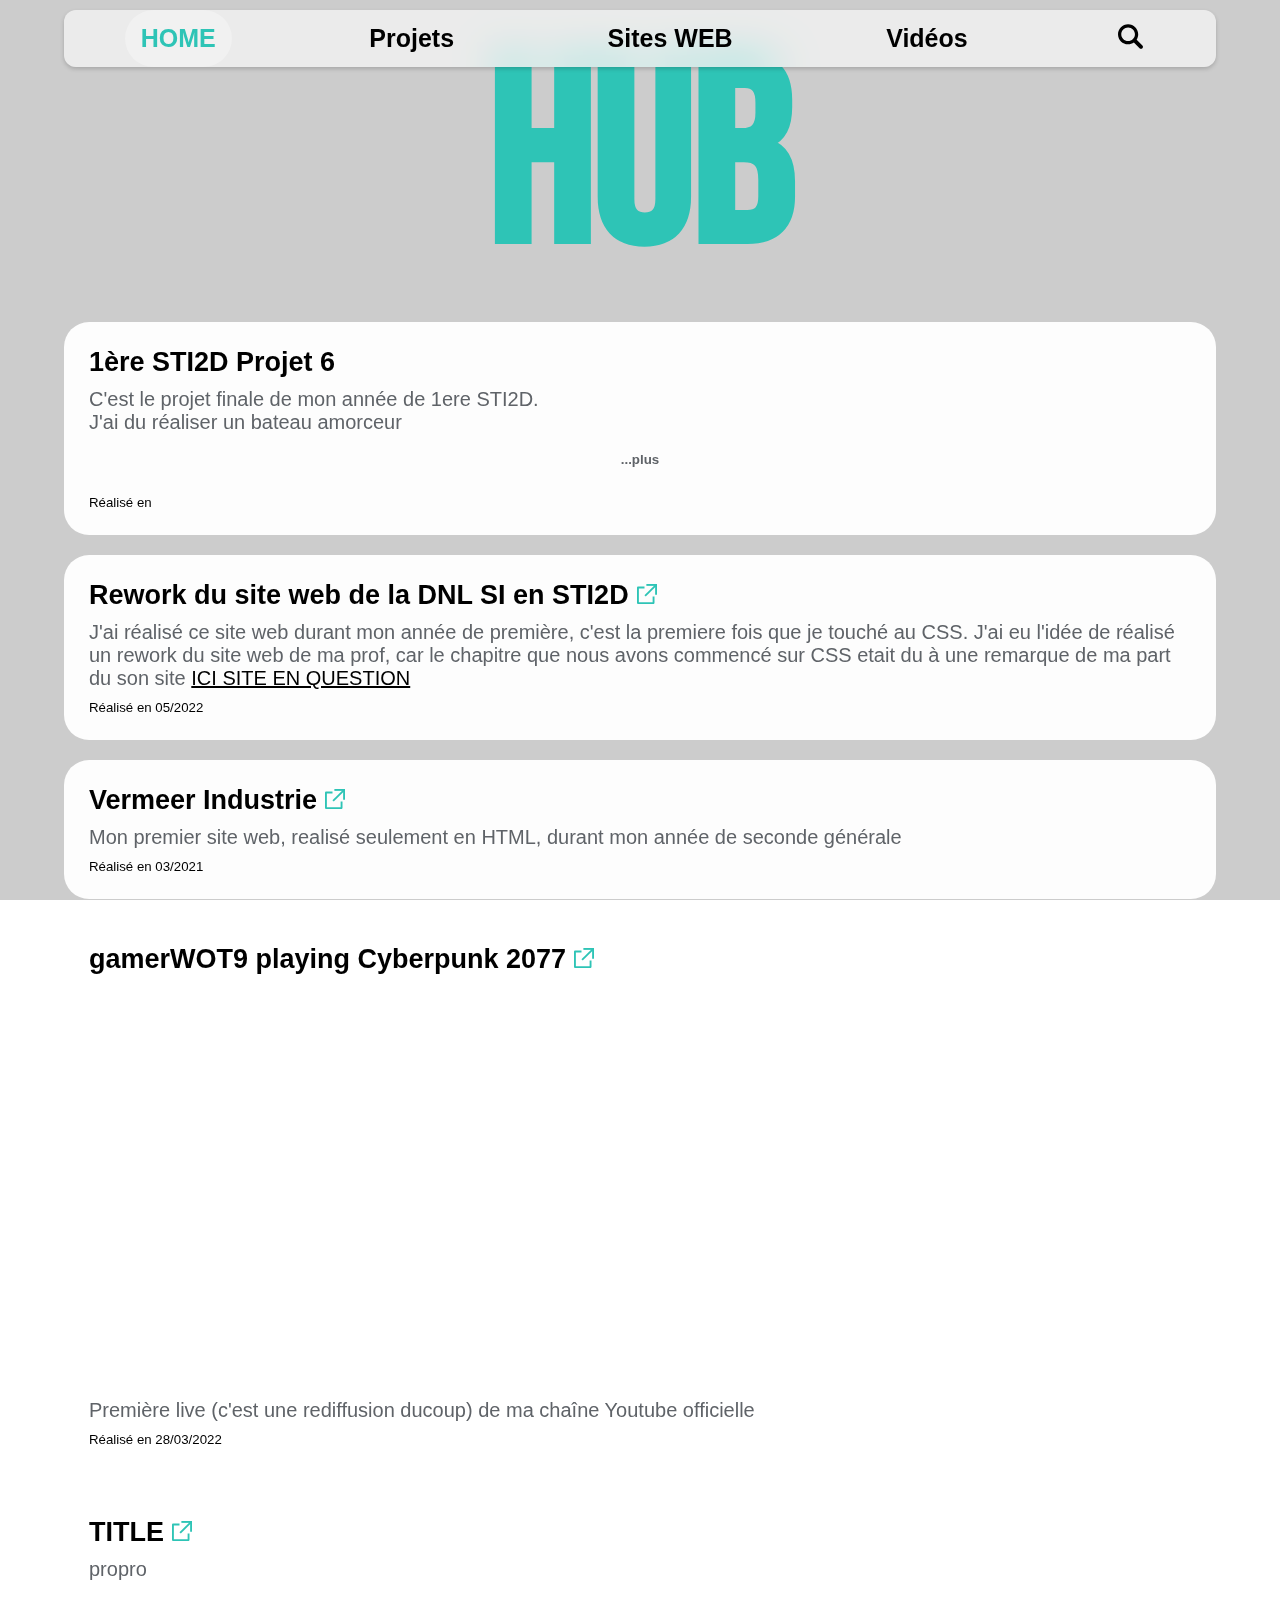
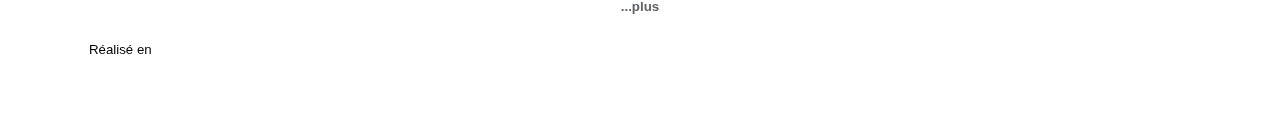
==== index.html @ fef5ee8a "BETA V0.19" ====
<!DOCTYPE html>


<html>
    <head>
        <link rel="stylesheet" href="style1.css">
        <script type="text/javascript" src="script.js"></script>
        <title>HUB Portfolio</title>
        <link rel="preconnect" href="https://fonts.googleapis.com">
        <link rel="preconnect" href="https://fonts.gstatic.com" crossorigin>
        <link href="https://fonts.googleapis.com/css2?family=Bebas+Neue&display=swap" rel="stylesheet">
    </head>

    <body>
        <div class="background-image" style="background-image: url(background-images.jpg);"></div>
        <div class="background-color"></div>
        
            <div class="tab" id="navbar" style="transition: top 0.3s;">
                <div class="tab-2">
                    <button class="tablinks" onclick="openCity(event, 'tabcontent')" id="defaultOpen">HOME</button>
                    <button class="tablinks" onclick="openCity(event, 'Projets')">Projets</button>
                    <button class="tablinks" onclick="openCity(event, 'Sites-WEB')">Sites WEB</button>
                    <button class="tablinks" onclick="openCity(event, 'Vidéos')">Vidéos</button>
                    <div class="search-box">
                        <button class="btn-search"><img src="magnifying-glass.svg" style="width: 25px;"></button>
                        <input class="input-search" type="text" id="mySearch" onkeyup="myFunctionSearch()" placeholder="Rechercher..." title="Type in a category">
                    </div>
                </div>
            </div>

        <div class="body1">
            <h1 style="position: relative; top: -82px; letter-spacing: -.02em; height: 217px; margin-bottom: 32px;">HUB</h1>
            <div id="myMenu" style="position: relative; top: -15px;">
                <article class="tab-----content displaynone zoomh">
                    <h2><a class="external" target="_blank" href="LINK">TITLE</a></h2>
                    <p></p>
                    <!--
                        <button class="accordion">...plus</button>
                        <div class="panel">
                            <p></p>
                            <div class="slideshow-container">
                                <div class="mySlides fade">
                                    <div class="numbertext">1 / 3</div>
                                    <img src="" alt="DESCRIPTION DE L'IMAGE" class="myImages" id="myImg" loading="lazy">
                                    <div class="text">TITRE DE L'IMAGE</div>
                                </div>
                                <div class="mySlides fade">
                                    <div class="numbertext">2 / 3</div>
                                    <img src="" alt="DESCRIPTION DE L'IMAGE" class="myImages" id="myImg" loading="lazy">
                                    <div class="text">TITRE DE L'IMAGE</div>
                                </div>
                                <div class="mySlides fade">
                                    <div class="numbertext">1 / 3</div>
                                    <img src="" alt="DESCRIPTION DE L'IMAGE" class="myImages" id="myImg" loading="lazy">
                                    <div class="text">TITRE DE L'IMAGE</div>
                                </div>
                                <a class="prev" onclick="plusSlides(-1)">&#10094;</a>
                                <a class="next" onclick="plusSlides(1)">&#10095;</a>
                            </div>
                            <br>
                            <div style="text-align:center">
                                <span class="dot" onclick="currentSlide(1)"></span>
                                <span class="dot" onclick="currentSlide(2)"></span>
                                <span class="dot" onclick="currentSlide(3)"></span>
                            </div>
                        </div>
                    -->
                    <h5>Réalisé en </h5>
                </article>
                <article class="tabcontent Projets zoomh">
                    <h2>1ère STI2D Projet 6</h2>
                    <p>C'est le projet finale de mon année de 1ere STI2D. <br>J'ai du réaliser un bateau amorceur</p>
                        <button class="accordion">...plus</button>
                        <div class="panel">
                            <p>hi</p>
                            <div class="slideshow-container">
                                <div class="mySlides fade">
                                    <div class="numbertext">1 / 2</div>
                                    <img class="myImages" id="myImg" src="images\letsmydrivetheboad.jpg" alt="Photo du projet fini" loading="lazy">
                                    <div class="text">Photo du projet fini</div>
                                </div>
                                <div class="mySlides fade">
                                    <div class="numbertext">2 / 2</div>
                                    <img class="myImages" id="myImg" src="background-images.jpg" alt="Photo du projet fini" loading="lazy">
                                    <div class="text">Photo du projet fini</div>
                                </div>
                                <a class="prev" onclick="plusSlides(-1)">&#10094;</a>
                                <a class="next" onclick="plusSlides(1)">&#10095;</a>
                            </div>
                            <br>
                            <div style="text-align:center">
                                <span class="dot" onclick="currentSlide(1)"></span>
                                <span class="dot" onclick="currentSlide(2)"></span>
                            </div>
                        </div>
                    <h5>Réalisé en </h5>
                </article>
                <article class="tabcontent Sites-WEB zoomh">
                    <h2><a class="external" target="_blank" href="https://gamerwot9.github.io/Pages_STI2D-DNL-V1/index.html">Rework du site web de la DNL SI en STI2D</a></h2>
                    <p>J'ai réalisé ce site web durant mon année de première, c'est la premiere fois que je touché au CSS. J'ai eu l'idée de réalisé un rework du site web de ma prof, car le chapitre que nous avons commencé sur CSS etait du à une remarque de ma part du son site <a href="#">ICI SITE EN QUESTION</a></p>
                    <h5>Réalisé en 05/2022</h5>
                </article>
                <article class="tabcontent Sites-WEB zoomh">
                    <h2><a class="external" target="_blank" href="https://drive.google.com/drive/folders/1fIdQf0rqCz_J3IUH8m0u0XiXFsQkjFap?usp=sharing">Vermeer Industrie</a></h2>
                    <p>Mon premier site web, realisé seulement en HTML, durant mon année de seconde générale</p>
                    <h5>Réalisé en 03/2021</h5>

                    <script> 
                        var array = [{id: "1", date: "Mar 11 2012 10:00:00 AM"},
                                    {id: "2", date: "Mar 8 2012 08:00:00 AM"}];
                          
                        var el = document.getElementById("GFG_P");
                        function geeks_outer() {
                            array.sort(function(a, b){
                  
                                return new Date(a.date) - new Date(b.date);
                            });
                          
                            el.innerHTML = JSON.stringify(array);
                        }

                    </script> 
                </article>
                <article class="tabcontent Vidéos zoomh">
                    <h2><a class="external" target="_blank" href="https://youtu.be/OKHocEKfER4">gamerWOT9 playing Cyberpunk 2077</a></h2>
                    <iframe width="100%" height="400" src="https://www.youtube.com/embed/OKHocEKfER4" title="YouTube video player" frameborder="0" allow="accelerometer; autoplay; clipboard-write; encrypted-media; gyroscope; picture-in-picture" allowfullscreen></iframe>
                    <p>Première live (c'est une rediffusion ducoup) de ma chaîne Youtube officielle</p>
                    <h5>Réalisé en 28/03/2022</h5>
                </article>
                <article class="tabcontent Projets zoomh">
                    <h2><a class="external" target="_blank" href="LINK">TITLE</a></h2>
                    <p>propro</p>
                    <button class="accordion">...plus</button>
                    <div class="panel">
                        <p>hi</p>
                    </div>
                    <h5>Réalisé en </h5>
                </article>
            </div>
        </div>

        <div class="setup">
            <div id="myModal" class="modal">

                <!-- The Close Button -->
                <span class="close">&times;</span>
              
                <!-- Modal Content (The Image) -->
                <img class="modal-content" id="img01">
              
                <!-- Modal Caption (Image Text) -->
                <div id="caption"></div>
              </div>
        </div>
        <script>document.getElementById("defaultOpen").click();</script>
        <script>
            var acc = document.getElementsByClassName("accordion");
            var i;
            
            for (i = 0; i < acc.length; i++) {
              acc[i].addEventListener("click", function() {
                this.classList.toggle("active");
                var panel = this.nextElementSibling;
                if (panel.style.display === "block") {
                  panel.style.display = "none";
                } else {
                  panel.style.display = "block";
                }
              });
            }
        </script>
        <script>
            function myFunctionSearch() {
              // Declare variables
              var input, filter, ul, li, a, i;
              input = document.getElementById("mySearch");
              filter = input.value.toUpperCase();
              ul = document.getElementById("myMenu");
              li = ul.getElementsByClassName("tabcontent");
            
              // Loop through all list items, and hide those who don't match the search query
              for (i = 0; i < li.length; i++) {
                a = li[i].getElementsByTagName("h2")[0];
                if (a.innerHTML.toUpperCase().indexOf(filter) > -1) {
                  li[i].style.display = "block";
                } else {
                  li[i].style.display = "none";
                }
              }
            }
        </script>
        <script>
            var prevScrollpos = window.pageYOffset;
            window.onscroll = function() {
            var currentScrollPos = window.pageYOffset;
            if (prevScrollpos > currentScrollPos) {
                document.getElementById("navbar").style.top = "0";
            } else {
                document.getElementById("navbar").style.top = "-100px";
            }
            prevScrollpos = currentScrollPos;
            }
        </script>
        <script>
            let slideIndex = 1;
showSlides(slideIndex);

// Next/previous controls
function plusSlides(n) {
  showSlides(slideIndex += n);
}

// Thumbnail image controls
function currentSlide(n) {
  showSlides(slideIndex = n);
}

function showSlides(n) {
  let i;
  let slides = document.getElementsByClassName("mySlides");
  let dots = document.getElementsByClassName("dot");
  if (n > slides.length) {slideIndex = 1}
  if (n < 1) {slideIndex = slides.length}
  for (i = 0; i < slides.length; i++) {
    slides[i].style.display = "none";
  }
  for (i = 0; i < dots.length; i++) {
    dots[i].className = dots[i].className.replace(" active", "");
  }
  slides[slideIndex-1].style.display = "block";
  dots[slideIndex-1].className += " active";
}
        </script>
        <script>
            // create references to the modal...
            var modal = document.getElementById('myModal');
            // to all images -- note I'm using a class!
            var images = document.getElementsByClassName('myImages');
            // the image in the modal
            var modalImg = document.getElementById("img01");
            // and the caption in the modal
            var captionText = document.getElementById("caption");

            // Go through all of the images with our custom class
            for (var i = 0; i < images.length; i++) {
            var img = images[i];
            // and attach our click listener for this image.
            img.onclick = function(evt) {
                modal.style.display = "block";
                modalImg.src = this.src;
                captionText.innerHTML = this.alt;
            }
            }

            var span = document.getElementsByClassName("close")[0];

            span.onclick = function() {
            modal.style.display = "none";
            }
        </script>
    </body>
</html>
---- style1.css ----
* {
    margin: 0;
    padding: 0;
    box-sizing: border-box;
}

body {
    font-family: -apple-system, BlinkMacSystemFont, 'Segoe UI', Roboto, Oxygen, Ubuntu, Cantarell, 'Open Sans', 'Helvetica Neue', sans-serif;
}

div.background-image {
    width: 100%; 
    height: 100%; 
    background-attachment: fixed; 
    background-size: cover;
    position: fixed;
}

div.background-color {
    background: rgba(0, 0, 0, 0.2);
    position: fixed;
    width: 100%;
    height: 100%;
}



h1 {
    text-align: center;
    font-family: 'Bebas Neue';
    font-size: 260px;
    color: #2EC4B6;
}
h2 {
    font-size: 27px;
    margin-bottom: 10px;
}
h5 {
    margin-top: 10px;
    font-weight: normal;
}

a {
    color: black;
}
a:hover {
    color: #2EC4B6;
}
h2 a {
    text-decoration: none;
}
a.external:after {
    content: "";
    display: inline-flex;
    height: 20px;
    width: 20px;
    margin-left: 8px;
    background-image: url(externalsvg.svg);
    background-size: cover;
}

p {
    font-size: 20px;
    color: #5F6368;
}

iframe {
    margin-bottom: 10px;
}





div.body1 {
    width: 50%;
    margin-left: auto;
    margin-right: auto;
    position: sticky;
    z-index: 8;
}


.tab {
    position: sticky; 
    top: 0px;
    margin-bottom: 11px;
    padding-top: 10px;
    padding-bottom: 10px;
    z-index: 9;
}
.tab-2 {
    width: 50%;
    margin-left: auto;
    margin-right: auto;
    display: flex;
    justify-content: space-around;
    background-color: #ffffff99;
    border-radius: 12px;
    backdrop-filter: blur(20px);
    box-shadow: rgba(0, 0, 0, 0.18) 0px 2px 4px;
    overflow: hidden;
}
  
.tab button.tablinks {
    background: none;
    font-size: 25px;
    float: left;
    border: none;
    outline: none;
    cursor: pointer;
    padding: 14px 16px;
    transition: 0.3s;
    border-radius: 99px;
    font-weight: bold;
    color: black;
}
.tab button.tablinks:hover {
    color: #2EC4B6;
}
.tab button.tablinks.active {
    color: #2EC4B6; 
    background-color: rgba(255, 255, 255, 0.3);
}


button.trierlinks {
    background: none;
    font-size: 20px;
    float: left;
    border: none;
    outline: none;
    cursor: pointer;
    padding: 14px 16px;
    transition: 0.3s;
    color: white;
}



.tabcontent {
    background-color: rgba(255, 255, 255, 0.95);
    border-radius: 25px;
    padding: 25px;
    margin-bottom: 20px;
    display: none;
    animation: fadeEffect 0.45s;
}
.tabcontent:hover {
    background-color: white;
}

  /* Go from zero to full opacity */
  @keyframes fadeEffect {
    from {opacity: 0;}
    to {opacity: 1;}
  }

.displaynone {
    display: none;
}

.zoomh {
    transition: transform .2s;
}
.zoomh:hover {
    transform: scale(1.03);
}

@media screen and (max-width: 1280px) {
    div.body1 {
        width: 90%;
    }
    .tab-2 {
        width: 90%;
    }
}



.accordion {
    color: #5F6368;
    display: flex;
    margin-left: auto;
    margin-right: auto;

    background: none;
    border: none;
    outline: none;
    cursor: pointer;
    font-weight: bold;
    border-radius: 20px;
    padding: 4px 16px;
    padding: 18px;
  }
.active, .accordion:hover {
    color: black;
}
.panel {
    display: none;
    overflow: hidden;
    width: 100%;
}
.tabcontent img {
    margin-top: 10px;
    object-fit: cover;
    width: 100%;
    height: 423px;
}




.search-box{
    position: relative;
  }
  .input-search{
    height: 85%;
    margin-top: 4px;
    width: 50px;
    border-style: none;
    padding: 10px;
    font-size: 18px;
    outline: none;
    transition: all .3s ease-in-out;
    background-color: transparent;
    padding-right: 40px;
    border-radius: 12px;
    color: black;
  }
  .input-search::placeholder{
    color:rgba(57, 57, 57, 0.648);
    font-size: 18px;
    font-weight: 100;
  }
  .btn-search{
    width: 50px;
    height: 100%;
    border-style: none;
    font-size: 20px;
    font-weight: bold;
    outline: none;
    cursor: pointer;
    border-radius: 50%;
    position: absolute;
    right: 0px;
    color:#ffffff ;
    background-color:transparent;
    pointer-events: painted;  
  }
  .btn-search:focus ~ .input-search{
    width: 300px;
    background-color: white;
  }
  .input-search:focus{
    width: 300px;
    background-color: white;
  }




  /* Slideshow / Carousel ____________________________________________________________________________________________ */

  .slideshow-container {
  max-width: 1000px;
  position: relative;
  margin: auto;
}

/* Hide the images by default */
.mySlides {
    display: none;
  }
  
  /* Next & previous buttons */
  .prev, .next {
    cursor: pointer;
    position: absolute;
    top: 50%;
    width: auto;
    margin-top: -22px;
    padding: 16px;
    color: white;
    font-weight: bold;
    font-size: 18px;
    transition: 0.6s ease;
    border-radius: 0 3px 3px 0;
    user-select: none;
  }
  
  /* Position the "next button" to the right */
  .next {
    right: 0;
    border-radius: 3px 0 0 3px;
  }
  
  /* On hover, add a black background color with a little bit see-through */
  .prev:hover, .next:hover {
    background-color: rgba(0,0,0,0.8);
  }
  
  /* Caption text */
  .text {
    color: #f2f2f2;
    font-size: 15px;
    padding: 8px 12px;
    position: absolute;
    bottom: 8px;
    width: 100%;
    text-align: center;
  }
  
  /* Number text (1/3 etc) */
  .numbertext {
    color: #f2f2f2;
    font-size: 12px;
    padding: 8px 12px;
    position: absolute;
    top: 0;
  }
  
  /* The dots/bullets/indicators */
  .dot {
    cursor: pointer;
    height: 15px;
    width: 15px;
    margin: 0 2px;
    background-color: #bbb;
    border-radius: 50%;
    display: inline-block;
    transition: background-color 0.6s ease;
  }
  
  span.active, .dot:hover {
    background-color: #717171;
  }
  
  /* Fading animation */
  .fade {
    animation-name: fade;
  }
  
  @keyframes fade {
    from {opacity: .4}
    to {opacity: 1}
  }


/* Image ZOOM ________________________________________________________________________*/
/* Style the Image Used to Trigger the Modal */
#myImg {
    border-radius: 5px;
    cursor: pointer;
    transition: 0.3s;
  }
  
  
  /* The Modal (background) */
  .modal {
    display: none; /* Hidden by default */
    position: fixed; /* Stay in place */
    z-index: 100; /* Sit on top */
    padding-top: 100px; /* Location of the box */
    left: 0;
    top: 0;
    width: 100%; /* Full width */
    height: 100%; /* Full height */
    overflow: auto; /* Enable scroll if needed */
    background-color: rgb(0,0,0); /* Fallback color */
    background-color: rgba(0,0,0,0.9); /* Black w/ opacity */
  }
  
  /* Modal Content (Image) */
  .modal-content {
    margin: auto;
    display: block;
    width: 80%;
    max-width: 900px;
  }
  
  /* Caption of Modal Image (Image Text) - Same Width as the Image */
  #caption {
    margin: auto;
    display: block;
    width: 80%;
    max-width: 700px;
    text-align: center;
    color: #ccc;
    padding: 10px 0;
  }
  
  /* Add Animation - Zoom in the Modal */
  .modal-content, #caption {
    animation-name: zoom;
    animation-duration: 0.6s;
  }
  
  @keyframes zoom {
    from {transform:scale(0)}
    to {transform:scale(1)}
  }
  
  /* The Close Button */
  .close {
    position: absolute;
    top: 15px;
    right: 35px;
    color: #f1f1f1;
    font-size: 40px;
    font-weight: bold;
    transition: 0.3s;
  }
  
  .close:hover,
  .close:focus {
    color: #bbb;
    text-decoration: none;
    cursor: pointer;
  }
  
  /* 100% Image Width on Smaller Screens */
  @media only screen and (max-width: 700px){
    .modal-content {
      width: 100%;
    }
  }
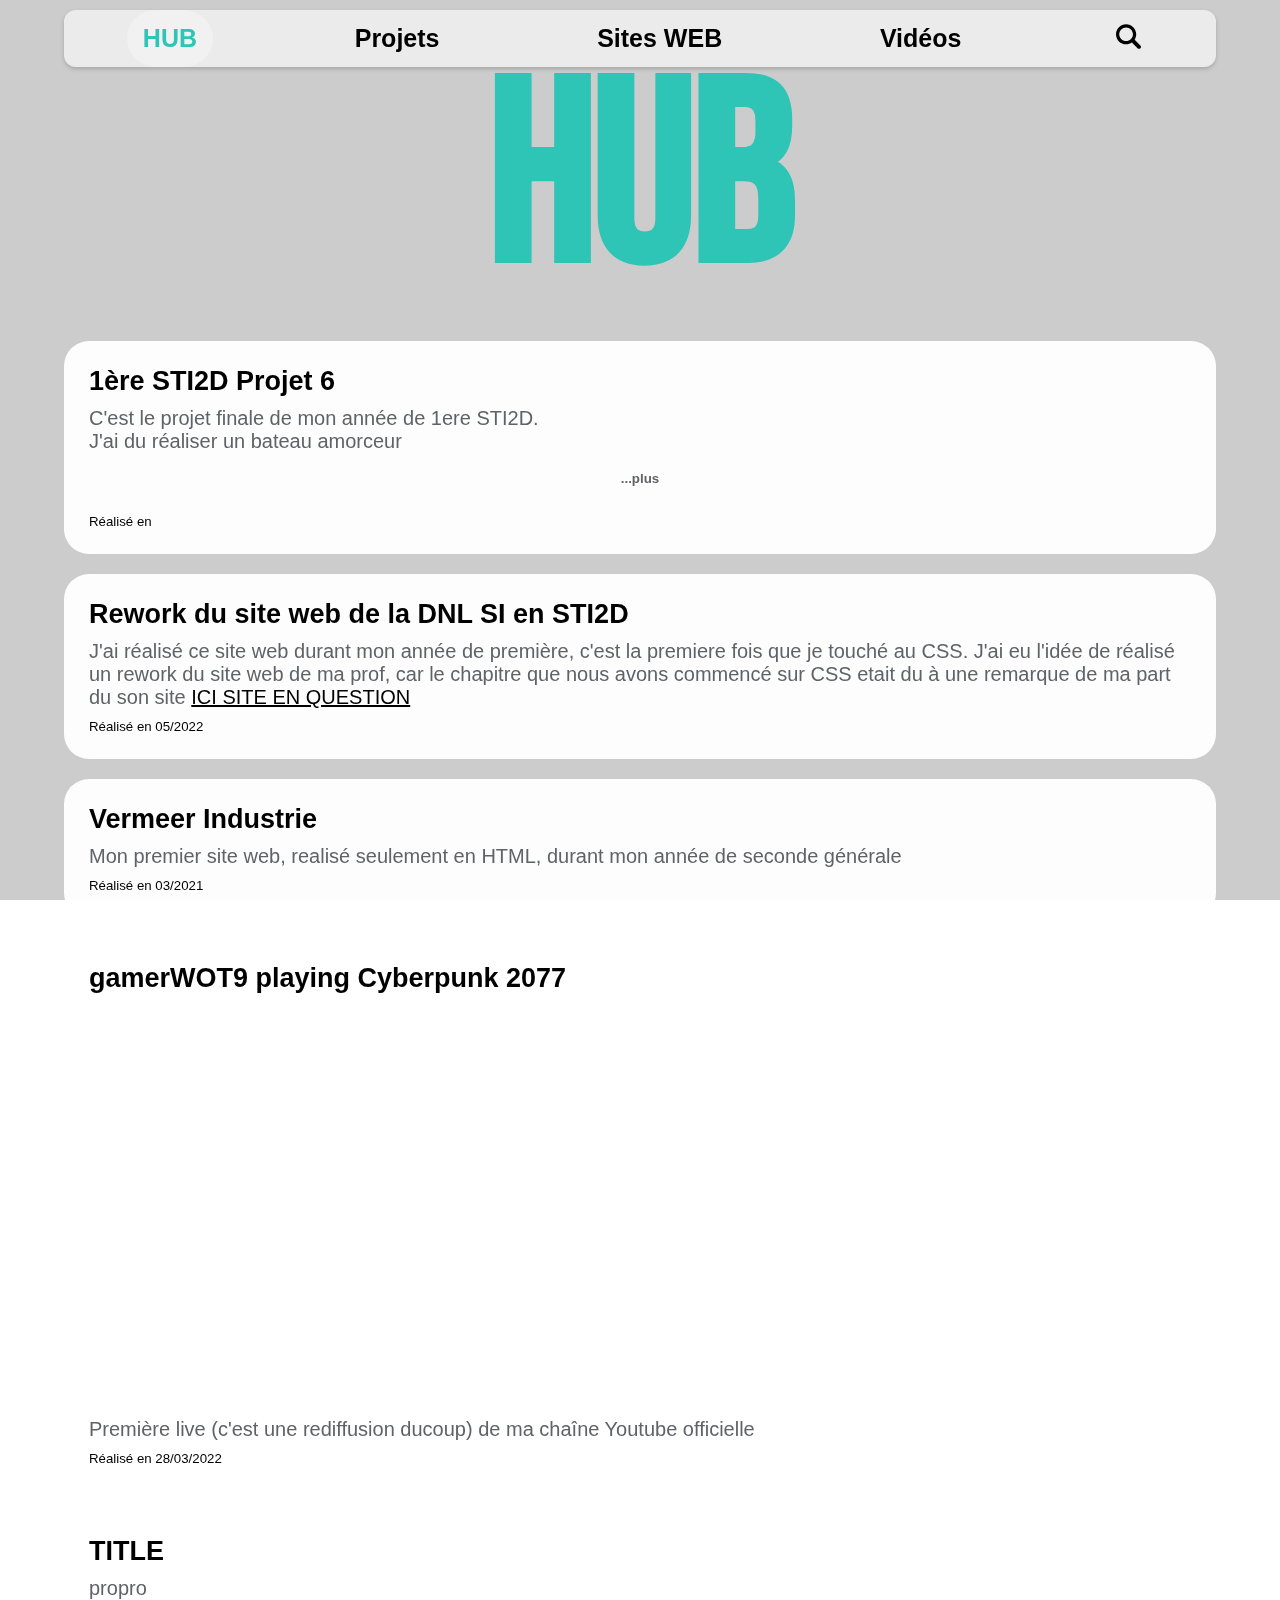
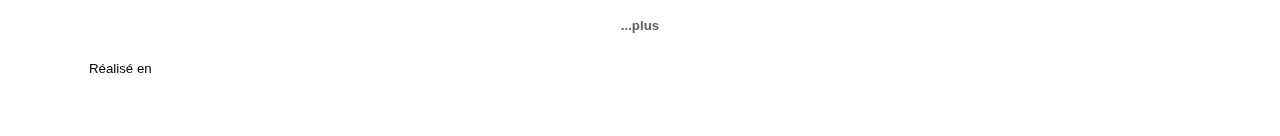
==== commit 28692a53: "BETA V0.2" ====
--- a/index.html
+++ b/index.html
@@ -3,35 +3,35 @@
 
 <html>
     <head>
-        <link rel="stylesheet" href="style1.css">
-        <script type="text/javascript" src="script.js"></script>
-        <title>HUB Portfolio</title>
+        <link rel="stylesheet" href="the-base/style1.css">
+        <script type="text/javascript" src="the-base/script.js"></script>
+        <title>Le HUB de projets</title>
         <link rel="preconnect" href="https://fonts.googleapis.com">
         <link rel="preconnect" href="https://fonts.gstatic.com" crossorigin>
         <link href="https://fonts.googleapis.com/css2?family=Bebas+Neue&display=swap" rel="stylesheet">
     </head>
 
     <body>
-        <div class="background-image" style="background-image: url(background-images.jpg);"></div>
+        <div class="background-image" style="background-image: url(the-base/images/background-images.jpg);"></div>
         <div class="background-color"></div>
         
-            <div class="tab" id="navbar" style="transition: top 0.3s;">
+            <div class="tab" id="navbar">
                 <div class="tab-2">
-                    <button class="tablinks" onclick="openCity(event, 'tabcontent')" id="defaultOpen">HOME</button>
+                    <button class="tablinks" onclick="openCity(event, 'tabcontent')" id="defaultOpen">HUB</button>
                     <button class="tablinks" onclick="openCity(event, 'Projets')">Projets</button>
                     <button class="tablinks" onclick="openCity(event, 'Sites-WEB')">Sites WEB</button>
                     <button class="tablinks" onclick="openCity(event, 'Vidéos')">Vidéos</button>
                     <div class="search-box">
-                        <button class="btn-search"><img src="magnifying-glass.svg" style="width: 25px;"></button>
+                        <button class="btn-search"><img src="the-base/images/icons/magnifying-glass.svg" style="width: 25px;"></button>
                         <input class="input-search" type="text" id="mySearch" onkeyup="myFunctionSearch()" placeholder="Rechercher..." title="Type in a category">
                     </div>
                 </div>
             </div>
 
         <div class="body1">
-            <h1 style="position: relative; top: -82px; letter-spacing: -.02em; height: 217px; margin-bottom: 32px;">HUB</h1>
+            <h1 style="position: relative; top: -82px; letter-spacing: -.02em; height: 217px; margin-top: 30px;margin-bottom: 32px;">HUB</h1>
             <div id="myMenu" style="position: relative; top: -15px;">
-                <article class="tab-----content displaynone zoomh">
+                <article class="tab-----content displaynone">
                     <h2><a class="external" target="_blank" href="LINK">TITLE</a></h2>
                     <p></p>
                     <!--
@@ -67,7 +67,7 @@
                     -->
                     <h5>Réalisé en </h5>
                 </article>
-                <article class="tabcontent Projets zoomh">
+                <article class="tabcontent Projets">
                     <h2>1ère STI2D Projet 6</h2>
                     <p>C'est le projet finale de mon année de 1ere STI2D. <br>J'ai du réaliser un bateau amorceur</p>
                         <button class="accordion">...plus</button>
@@ -76,12 +76,12 @@
                             <div class="slideshow-container">
                                 <div class="mySlides fade">
                                     <div class="numbertext">1 / 2</div>
-                                    <img class="myImages" id="myImg" src="images\letsmydrivetheboad.jpg" alt="Photo du projet fini" loading="lazy">
+                                    <img class="myImages" id="myImg" src="the-body/images/letsmydrivetheboad.jpg" alt="Photo du projet fini" loading="lazy">
                                     <div class="text">Photo du projet fini</div>
                                 </div>
                                 <div class="mySlides fade">
                                     <div class="numbertext">2 / 2</div>
-                                    <img class="myImages" id="myImg" src="background-images.jpg" alt="Photo du projet fini" loading="lazy">
+                                    <img class="myImages" id="myImg" src="the-base/images/background-images.jpg" alt="Photo du projet fini" loading="lazy">
                                     <div class="text">Photo du projet fini</div>
                                 </div>
                                 <a class="prev" onclick="plusSlides(-1)">&#10094;</a>
@@ -95,12 +95,12 @@
                         </div>
                     <h5>Réalisé en </h5>
                 </article>
-                <article class="tabcontent Sites-WEB zoomh">
+                <article class="tabcontent Sites-WEB">
                     <h2><a class="external" target="_blank" href="https://gamerwot9.github.io/Pages_STI2D-DNL-V1/index.html">Rework du site web de la DNL SI en STI2D</a></h2>
                     <p>J'ai réalisé ce site web durant mon année de première, c'est la premiere fois que je touché au CSS. J'ai eu l'idée de réalisé un rework du site web de ma prof, car le chapitre que nous avons commencé sur CSS etait du à une remarque de ma part du son site <a href="#">ICI SITE EN QUESTION</a></p>
                     <h5>Réalisé en 05/2022</h5>
                 </article>
-                <article class="tabcontent Sites-WEB zoomh">
+                <article class="tabcontent Sites-WEB">
                     <h2><a class="external" target="_blank" href="https://drive.google.com/drive/folders/1fIdQf0rqCz_J3IUH8m0u0XiXFsQkjFap?usp=sharing">Vermeer Industrie</a></h2>
                     <p>Mon premier site web, realisé seulement en HTML, durant mon année de seconde générale</p>
                     <h5>Réalisé en 03/2021</h5>
@@ -121,13 +121,13 @@
 
                     </script> 
                 </article>
-                <article class="tabcontent Vidéos zoomh">
+                <article class="tabcontent Vidéos">
                     <h2><a class="external" target="_blank" href="https://youtu.be/OKHocEKfER4">gamerWOT9 playing Cyberpunk 2077</a></h2>
                     <iframe width="100%" height="400" src="https://www.youtube.com/embed/OKHocEKfER4" title="YouTube video player" frameborder="0" allow="accelerometer; autoplay; clipboard-write; encrypted-media; gyroscope; picture-in-picture" allowfullscreen></iframe>
                     <p>Première live (c'est une rediffusion ducoup) de ma chaîne Youtube officielle</p>
                     <h5>Réalisé en 28/03/2022</h5>
                 </article>
-                <article class="tabcontent Projets zoomh">
+                <article class="tabcontent Projets">
                     <h2><a class="external" target="_blank" href="LINK">TITLE</a></h2>
                     <p>propro</p>
                     <button class="accordion">...plus</button>
@@ -138,125 +138,21 @@
                 </article>
             </div>
         </div>
+    </body>
 
-        <div class="setup">
-            <div id="myModal" class="modal">
+    <div class="setup">
+        <div id="myModal" class="modal">
 
-                <!-- The Close Button -->
-                <span class="close">&times;</span>
-              
-                <!-- Modal Content (The Image) -->
-                <img class="modal-content" id="img01">
-              
-                <!-- Modal Caption (Image Text) -->
-                <div id="caption"></div>
-              </div>
-        </div>
-        <script>document.getElementById("defaultOpen").click();</script>
-        <script>
-            var acc = document.getElementsByClassName("accordion");
-            var i;
-            
-            for (i = 0; i < acc.length; i++) {
-              acc[i].addEventListener("click", function() {
-                this.classList.toggle("active");
-                var panel = this.nextElementSibling;
-                if (panel.style.display === "block") {
-                  panel.style.display = "none";
-                } else {
-                  panel.style.display = "block";
-                }
-              });
-            }
-        </script>
-        <script>
-            function myFunctionSearch() {
-              // Declare variables
-              var input, filter, ul, li, a, i;
-              input = document.getElementById("mySearch");
-              filter = input.value.toUpperCase();
-              ul = document.getElementById("myMenu");
-              li = ul.getElementsByClassName("tabcontent");
-            
-              // Loop through all list items, and hide those who don't match the search query
-              for (i = 0; i < li.length; i++) {
-                a = li[i].getElementsByTagName("h2")[0];
-                if (a.innerHTML.toUpperCase().indexOf(filter) > -1) {
-                  li[i].style.display = "block";
-                } else {
-                  li[i].style.display = "none";
-                }
-              }
-            }
-        </script>
-        <script>
-            var prevScrollpos = window.pageYOffset;
-            window.onscroll = function() {
-            var currentScrollPos = window.pageYOffset;
-            if (prevScrollpos > currentScrollPos) {
-                document.getElementById("navbar").style.top = "0";
-            } else {
-                document.getElementById("navbar").style.top = "-100px";
-            }
-            prevScrollpos = currentScrollPos;
-            }
-        </script>
-        <script>
-            let slideIndex = 1;
-showSlides(slideIndex);
+            <!-- The Close Button -->
+            <span class="close">&times;</span>
+          
+            <!-- Modal Content (The Image) -->
+            <img class="modal-content" id="img01">
+          
+            <!-- Modal Caption (Image Text) -->
+            <div id="caption"></div>
+          </div>
+    </div>
+    <script type="text/javascript" src="the-base/script2.js"></script>
 
-// Next/previous controls
-function plusSlides(n) {
-  showSlides(slideIndex += n);
-}
-
-// Thumbnail image controls
-function currentSlide(n) {
-  showSlides(slideIndex = n);
-}
-
-function showSlides(n) {
-  let i;
-  let slides = document.getElementsByClassName("mySlides");
-  let dots = document.getElementsByClassName("dot");
-  if (n > slides.length) {slideIndex = 1}
-  if (n < 1) {slideIndex = slides.length}
-  for (i = 0; i < slides.length; i++) {
-    slides[i].style.display = "none";
-  }
-  for (i = 0; i < dots.length; i++) {
-    dots[i].className = dots[i].className.replace(" active", "");
-  }
-  slides[slideIndex-1].style.display = "block";
-  dots[slideIndex-1].className += " active";
-}
-        </script>
-        <script>
-            // create references to the modal...
-            var modal = document.getElementById('myModal');
-            // to all images -- note I'm using a class!
-            var images = document.getElementsByClassName('myImages');
-            // the image in the modal
-            var modalImg = document.getElementById("img01");
-            // and the caption in the modal
-            var captionText = document.getElementById("caption");
-
-            // Go through all of the images with our custom class
-            for (var i = 0; i < images.length; i++) {
-            var img = images[i];
-            // and attach our click listener for this image.
-            img.onclick = function(evt) {
-                modal.style.display = "block";
-                modalImg.src = this.src;
-                captionText.innerHTML = this.alt;
-            }
-            }
-
-            var span = document.getElementsByClassName("close")[0];
-
-            span.onclick = function() {
-            modal.style.display = "none";
-            }
-        </script>
-    </body>
 </html>--- a/the-base/style1.css
+++ b/the-base/style1.css
@@ -0,0 +1,424 @@
+* {
+    margin: 0;
+    padding: 0;
+    box-sizing: border-box;
+}
+
+body {
+    font-family: -apple-system, BlinkMacSystemFont, 'Segoe UI', Roboto, Oxygen, Ubuntu, Cantarell, 'Open Sans', 'Helvetica Neue', sans-serif;
+}
+
+div.background-image {
+    width: 100%; 
+    height: 100%; 
+    background-attachment: fixed; 
+    background-size: cover;
+    position: fixed;
+}
+
+div.background-color {
+    background: rgba(0, 0, 0, 0.2);
+    position: fixed;
+    width: 100%;
+    height: 100%;
+}
+
+
+
+h1 {
+    text-align: center;
+    font-family: 'Bebas Neue';
+    font-size: 260px;
+    color: #2EC4B6;
+}
+h2 {
+    font-size: 27px;
+    margin-bottom: 10px;
+}
+h5 {
+    margin-top: 10px;
+    font-weight: normal;
+}
+
+a {
+    color: black;
+}
+a:hover {
+    color: #2EC4B6;
+}
+h2 a {
+    text-decoration: none;
+}
+a.external:after {
+    content: "";
+    display: inline-flex;
+    height: 20px;
+    width: 20px;
+    margin-left: 8px;
+    background-image: url(the-base/images/icons/link-out-svgrepo-com.svg);
+    background-size: cover;
+}
+
+p {
+    font-size: 20px;
+    color: #5F6368;
+}
+
+iframe {
+    margin-bottom: 10px;
+}
+
+
+
+
+
+div.body1 {
+    width: 50%;
+    margin-left: auto;
+    margin-right: auto;
+    position: sticky;
+    z-index: 8;
+}
+
+
+.tab {
+    position: sticky; 
+    top: 0px;
+    margin-bottom: 11px;
+    padding-top: 10px;
+    padding-bottom: 10px;
+    z-index: 9;
+
+    transition: top 0.3s;
+}
+.tab-2 {
+    width: 50%;
+    margin-left: auto;
+    margin-right: auto;
+    display: flex;
+    justify-content: space-around;
+    background-color: #ffffff99;
+    border-radius: 12px;
+    backdrop-filter: blur(20px);
+    box-shadow: rgba(0, 0, 0, 0.18) 0px 2px 4px;
+    overflow: hidden;
+}
+  
+.tab button.tablinks {
+    background: none;
+    font-size: 25px;
+    float: left;
+    border: none;
+    outline: none;
+    cursor: pointer;
+    padding: 14px 16px;
+    transition: 0.3s;
+    border-radius: 99px;
+    font-weight: bold;
+    color: black;
+}
+.tab button.tablinks:hover {
+    color: #2EC4B6;
+}
+.tab button.tablinks.active {
+    color: #2EC4B6; 
+    background-color: rgba(255, 255, 255, 0.3);
+}
+
+
+button.trierlinks {
+    background: none;
+    font-size: 20px;
+    float: left;
+    border: none;
+    outline: none;
+    cursor: pointer;
+    padding: 14px 16px;
+    transition: 0.3s;
+    color: white;
+}
+
+
+
+.tabcontent {
+    background-color: rgba(255, 255, 255, 0.95);
+    border-radius: 25px;
+    padding: 25px;
+    margin-bottom: 20px;
+    display: none;
+    animation: fadeEffect 0.45s;
+}
+.tabcontent:hover {
+    background-color: white;
+}
+
+  /* Go from zero to full opacity */
+  @keyframes fadeEffect {
+    from {opacity: 0;}
+    to {opacity: 1;}
+  }
+
+.displaynone {
+    display: none;
+}
+
+.zoomh {
+    transition: transform .2s;
+}
+.zoomh:hover {
+    transform: scale(1.03);
+}
+
+@media screen and (max-width: 1280px) {
+    div.body1 {
+        width: 90%;
+    }
+    .tab-2 {
+        width: 90%;
+    }
+}
+
+
+
+.accordion {
+    color: #5F6368;
+    display: flex;
+    margin-left: auto;
+    margin-right: auto;
+
+    background: none;
+    border: none;
+    outline: none;
+    cursor: pointer;
+    font-weight: bold;
+    border-radius: 20px;
+    padding: 4px 16px;
+    padding: 18px;
+  }
+.active, .accordion:hover {
+    color: black;
+}
+.panel {
+    display: none;
+    overflow: hidden;
+    width: 100%;
+}
+.tabcontent img {
+    margin-top: 10px;
+    object-fit: cover;
+    width: 100%;
+    height: 423px;
+}
+
+
+
+
+.search-box{
+    position: relative;
+  }
+  .input-search{
+    height: 85%;
+    margin-top: 4px;
+    width: 50px;
+    border-style: none;
+    padding: 10px;
+    font-size: 18px;
+    outline: none;
+    transition: all .3s ease-in-out;
+    background-color: transparent;
+    padding-right: 40px;
+    border-radius: 12px;
+    color: black;
+  }
+  .input-search::placeholder{
+    color:rgba(57, 57, 57, 0.648);
+    font-size: 18px;
+    font-weight: 100;
+  }
+  .btn-search{
+    width: 50px;
+    height: 100%;
+    border-style: none;
+    font-size: 20px;
+    font-weight: bold;
+    outline: none;
+    cursor: pointer;
+    border-radius: 50%;
+    position: absolute;
+    right: 0px;
+    color:#ffffff ;
+    background-color:transparent;
+    pointer-events: painted;  
+  }
+  .btn-search:focus ~ .input-search{
+    width: 300px;
+    background-color: white;
+  }
+  .input-search:focus{
+    width: 300px;
+    background-color: white;
+  }
+
+
+
+
+  /* Slideshow / Carousel ____________________________________________________________________________________________ */
+
+  .slideshow-container {
+  max-width: 1000px;
+  position: relative;
+  margin: auto;
+}
+
+/* Hide the images by default */
+.mySlides {
+    display: none;
+  }
+  
+  /* Next & previous buttons */
+  .prev, .next {
+    cursor: pointer;
+    position: absolute;
+    top: 50%;
+    width: auto;
+    margin-top: -22px;
+    padding: 16px;
+    color: white;
+    font-weight: bold;
+    font-size: 18px;
+    transition: 0.6s ease;
+    border-radius: 0 3px 3px 0;
+    user-select: none;
+  }
+  
+  /* Position the "next button" to the right */
+  .next {
+    right: 0;
+    border-radius: 3px 0 0 3px;
+  }
+  
+  /* On hover, add a black background color with a little bit see-through */
+  .prev:hover, .next:hover {
+    background-color: rgba(0,0,0,0.8);
+  }
+  
+  /* Caption text */
+  .text {
+    color: #f2f2f2;
+    font-size: 15px;
+    padding: 8px 12px;
+    position: absolute;
+    bottom: 8px;
+    width: 100%;
+    text-align: center;
+  }
+  
+  /* Number text (1/3 etc) */
+  .numbertext {
+    color: #f2f2f2;
+    font-size: 12px;
+    padding: 8px 12px;
+    position: absolute;
+    top: 0;
+  }
+  
+  /* The dots/bullets/indicators */
+  .dot {
+    cursor: pointer;
+    height: 15px;
+    width: 15px;
+    margin: 0 2px;
+    background-color: #bbb;
+    border-radius: 50%;
+    display: inline-block;
+    transition: background-color 0.6s ease;
+  }
+  
+  span.active, .dot:hover {
+    background-color: #717171;
+  }
+  
+  /* Fading animation */
+  .fade {
+    animation-name: fade;
+  }
+  
+  @keyframes fade {
+    from {opacity: .4}
+    to {opacity: 1}
+  }
+
+
+/* Image ZOOM ________________________________________________________________________*/
+/* Style the Image Used to Trigger the Modal */
+#myImg {
+    border-radius: 5px;
+    cursor: pointer;
+    transition: 0.3s;
+  }
+  
+  
+  /* The Modal (background) */
+  .modal {
+    display: none; /* Hidden by default */
+    position: fixed; /* Stay in place */
+    z-index: 100; /* Sit on top */
+    padding-top: 60px; /* Location of the box */
+    left: 0;
+    top: 0;
+    width: 100%; /* Full width */
+    height: 100%; /* Full height */
+    overflow: auto; /* Enable scroll if needed */
+    background-color: rgb(0,0,0); /* Fallback color */
+    background-color: rgba(0,0,0,0.9); /* Black w/ opacity */
+  }
+  
+  /* Modal Content (Image) */
+  .modal-content {
+    margin: auto;
+    display: block;
+    object-fit: contain;
+    max-width: 90%;
+    max-height: 90%;
+  }
+  
+  /* Caption of Modal Image (Image Text) - Same Width as the Image */
+  #caption {
+    margin: auto;
+    display: block;
+    width: 80%;
+    max-width: 700px;
+    text-align: center;
+    color: #ccc;
+    padding: 10px 0;
+  }
+  
+  @keyframes zoom {
+    from {transform:scale(0)}
+    to {transform:scale(1)}
+  }
+  
+  /* The Close Button */
+  span.close {
+    position: absolute;
+    top: 15px;
+    right: 35px;
+    color: #f1f1f1;
+    font-size: 75px;
+    font-weight: bold;
+    transition: 0.3s;
+  }
+  
+  span.close:hover,
+  span.close:focus {
+    color: #bbb;
+    text-decoration: none;
+    cursor: pointer;
+  }
+  
+  /* 100% Image Width on Smaller Screens */
+  @media only screen and (max-width: 700px){
+    .modal-content {
+      width: 100%;
+    }
+  }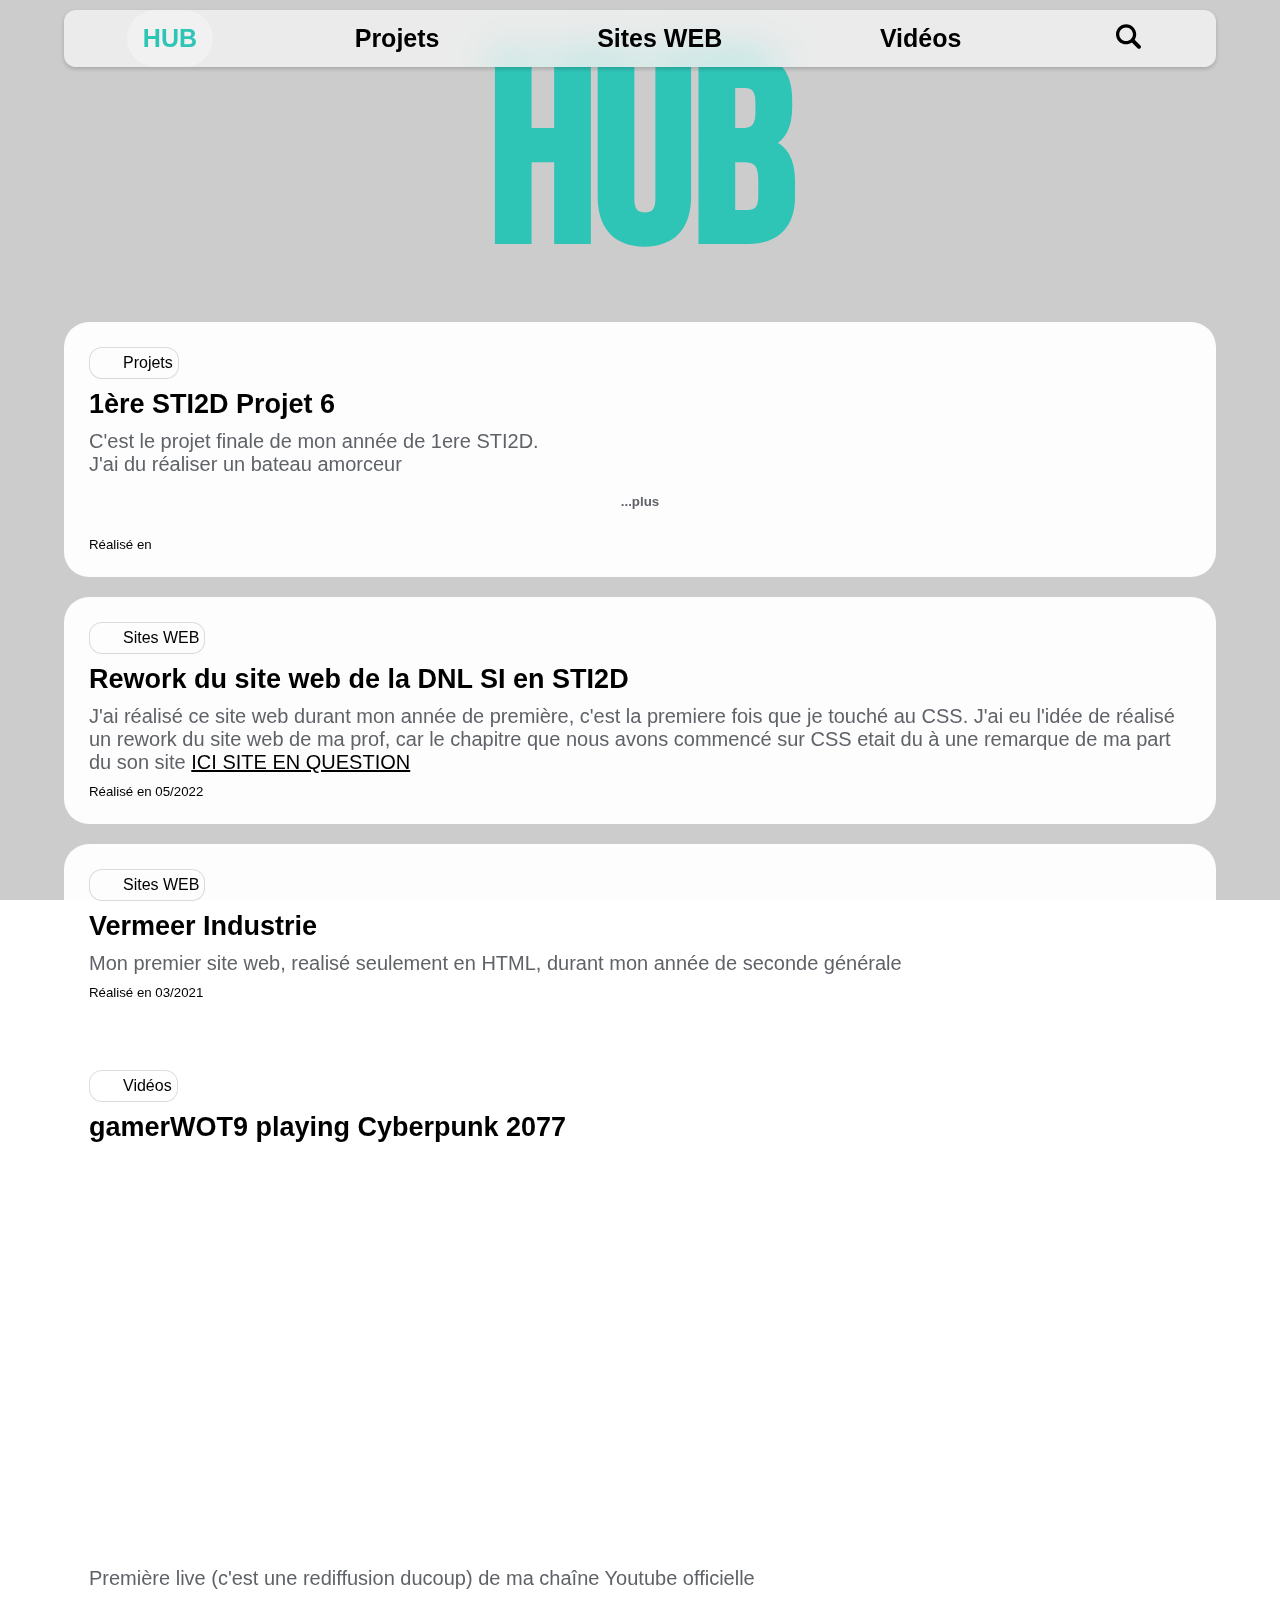
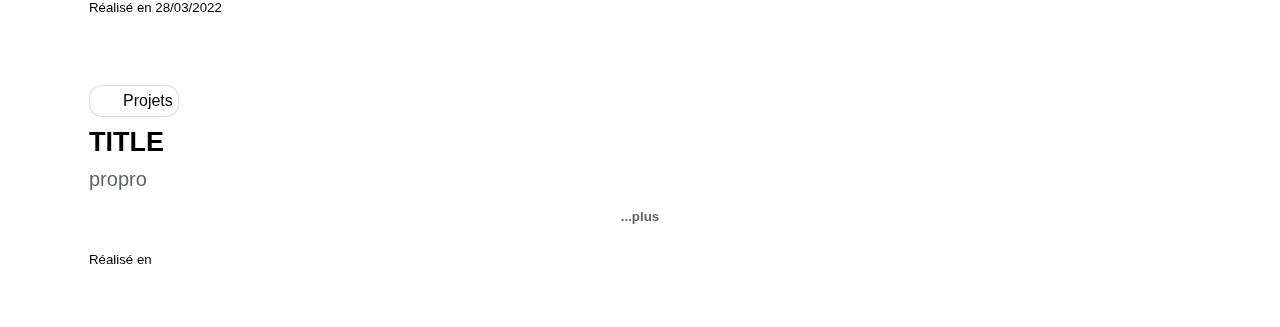
==== commit 9b5dadf0: "BETA V0.21" ====
--- a/index.html
+++ b/index.html
@@ -29,9 +29,14 @@
             </div>
 
         <div class="body1">
-            <h1 style="position: relative; top: -82px; letter-spacing: -.02em; height: 217px; margin-top: 30px;margin-bottom: 32px;">HUB</h1>
+            <h1 style="position: relative; top: -82px; letter-spacing: -.02em; height: 217px; margin-top: 11px;margin-bottom: 32px;">HUB</h1>
             <div id="myMenu" style="position: relative; top: -15px;">
                 <article class="tab-----content displaynone">
+                    <div class="tagdiv">
+                        <div class="tagele"><h4>TAG NAME</h4></div>
+                        <div class="spacer"></div>
+                    </div>
+
                     <h2><a class="external" target="_blank" href="LINK">TITLE</a></h2>
                     <p></p>
                     <!--
@@ -68,6 +73,10 @@
                     <h5>Réalisé en </h5>
                 </article>
                 <article class="tabcontent Projets">
+                    <div class="tagdiv">
+                        <div class="tagele"><h4>Projets</h4></div>
+                    </div>
+                    
                     <h2>1ère STI2D Projet 6</h2>
                     <p>C'est le projet finale de mon année de 1ere STI2D. <br>J'ai du réaliser un bateau amorceur</p>
                         <button class="accordion">...plus</button>
@@ -96,11 +105,18 @@
                     <h5>Réalisé en </h5>
                 </article>
                 <article class="tabcontent Sites-WEB">
+                    <div class="tagdiv">
+                        <div class="tagele"><h4>Sites WEB</h4></div>
+                    </div>
                     <h2><a class="external" target="_blank" href="https://gamerwot9.github.io/Pages_STI2D-DNL-V1/index.html">Rework du site web de la DNL SI en STI2D</a></h2>
                     <p>J'ai réalisé ce site web durant mon année de première, c'est la premiere fois que je touché au CSS. J'ai eu l'idée de réalisé un rework du site web de ma prof, car le chapitre que nous avons commencé sur CSS etait du à une remarque de ma part du son site <a href="#">ICI SITE EN QUESTION</a></p>
                     <h5>Réalisé en 05/2022</h5>
                 </article>
                 <article class="tabcontent Sites-WEB">
+                    <div class="tagdiv">
+                        <div class="tagele"><h4>Sites WEB</h4></div>
+                    </div>
+
                     <h2><a class="external" target="_blank" href="https://drive.google.com/drive/folders/1fIdQf0rqCz_J3IUH8m0u0XiXFsQkjFap?usp=sharing">Vermeer Industrie</a></h2>
                     <p>Mon premier site web, realisé seulement en HTML, durant mon année de seconde générale</p>
                     <h5>Réalisé en 03/2021</h5>
@@ -122,12 +138,20 @@
                     </script> 
                 </article>
                 <article class="tabcontent Vidéos">
+                    <div class="tagdiv">
+                        <div class="tagele"><h4>Vidéos</h4></div>
+                    </div>
+
                     <h2><a class="external" target="_blank" href="https://youtu.be/OKHocEKfER4">gamerWOT9 playing Cyberpunk 2077</a></h2>
                     <iframe width="100%" height="400" src="https://www.youtube.com/embed/OKHocEKfER4" title="YouTube video player" frameborder="0" allow="accelerometer; autoplay; clipboard-write; encrypted-media; gyroscope; picture-in-picture" allowfullscreen></iframe>
                     <p>Première live (c'est une rediffusion ducoup) de ma chaîne Youtube officielle</p>
                     <h5>Réalisé en 28/03/2022</h5>
                 </article>
                 <article class="tabcontent Projets">
+                    <div class="tagdiv">
+                        <div class="tagele"><h4>Projets</h4></div>
+                    </div>
+
                     <h2><a class="external" target="_blank" href="LINK">TITLE</a></h2>
                     <p>propro</p>
                     <button class="accordion">...plus</button>
--- a/the-base/style1.css
+++ b/the-base/style1.css
@@ -34,6 +34,11 @@
 h2 {
     font-size: 27px;
     margin-bottom: 10px;
+}
+h4 {
+    font-weight: normal;
+    display: flex;
+    align-items: center;
 }
 h5 {
     margin-top: 10px;
@@ -421,4 +426,38 @@
     .modal-content {
       width: 100%;
     }
-  }+  }
+
+
+  
+  div.spacer {
+    background-color: #72767a;
+    width: 1px;
+    height: 20px;
+    margin: 0 10px;
+  }
+
+  .tagdiv {
+    margin-bottom: 10px;
+    align-items: center;
+    display: flex;
+  }
+  .tagele {
+    padding: 5px;
+    margin: 1px;
+    border-radius: 12px;
+    box-shadow: rgba(0, 0, 0, 0.02) 0px 1px 3px 0px, rgba(27, 31, 35, 0.15) 0px 0px 0px 1px;
+  }
+  .tagele:hover {
+    box-shadow: #2ec4b549 0px 10px 36px 0px, rgba(27, 31, 35, 0.15) 0px 0px 0px 1px;
+  }
+  div.tagele h4::before {
+    content: "";
+    display: inline-flex;
+    height: 20px;
+    width: 20px;
+    margin-right: 8px;
+    background-image: url(file:///D:/Documents/GitHub/HUB/the-base/images/icons/tag.svg);
+    background-size: cover;
+    align-items: center;
+}
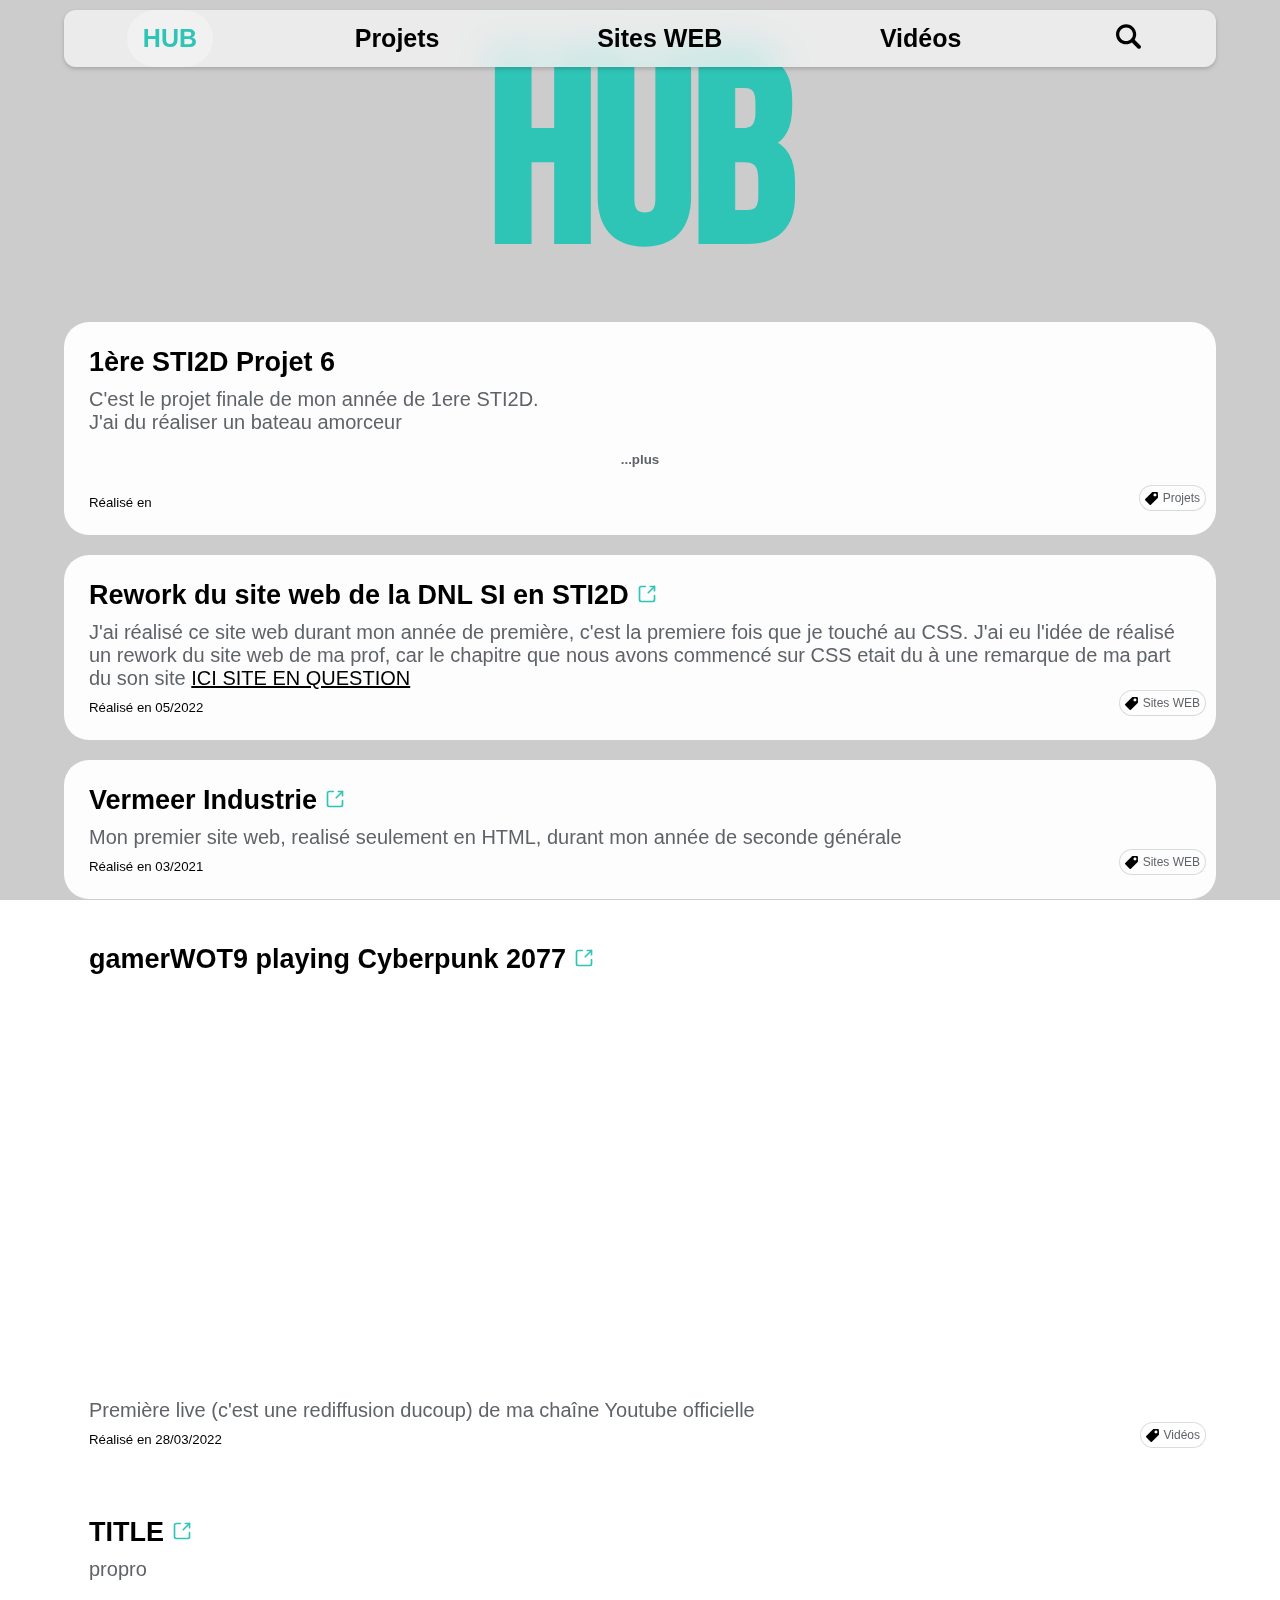
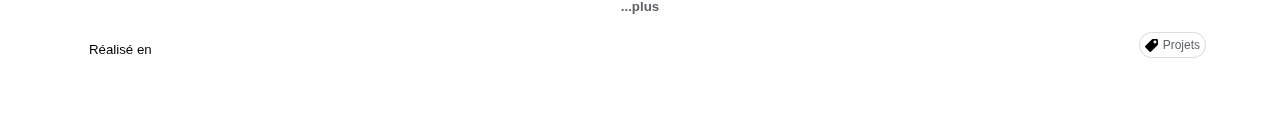
==== commit e5acfb32: "BETA V0.22" ====
--- a/index.html
+++ b/index.html
@@ -72,11 +72,7 @@
                     -->
                     <h5>Réalisé en </h5>
                 </article>
-                <article class="tabcontent Projets">
-                    <div class="tagdiv">
-                        <div class="tagele"><h4>Projets</h4></div>
-                    </div>
-                    
+                <article class="tabcontent Projets">                    
                     <h2>1ère STI2D Projet 6</h2>
                     <p>C'est le projet finale de mon année de 1ere STI2D. <br>J'ai du réaliser un bateau amorceur</p>
                         <button class="accordion">...plus</button>
@@ -102,24 +98,34 @@
                                 <span class="dot" onclick="currentSlide(2)"></span>
                             </div>
                         </div>
-                    <h5>Réalisé en </h5>
+                    <div class="articlefood">
+                        <h5>Réalisé en </h5>
+                        <div class="tagdiv">
+                            <div class="tagele"><h4>Projets</h4></div>
+                        </div>    
+                    </div>
                 </article>
                 <article class="tabcontent Sites-WEB">
-                    <div class="tagdiv">
-                        <div class="tagele"><h4>Sites WEB</h4></div>
-                    </div>
                     <h2><a class="external" target="_blank" href="https://gamerwot9.github.io/Pages_STI2D-DNL-V1/index.html">Rework du site web de la DNL SI en STI2D</a></h2>
                     <p>J'ai réalisé ce site web durant mon année de première, c'est la premiere fois que je touché au CSS. J'ai eu l'idée de réalisé un rework du site web de ma prof, car le chapitre que nous avons commencé sur CSS etait du à une remarque de ma part du son site <a href="#">ICI SITE EN QUESTION</a></p>
-                    <h5>Réalisé en 05/2022</h5>
+
+                    <div class="articlefood">
+                        <h5>Réalisé en 05/2022</h5>
+                        <div class="tagdiv">
+                            <div class="tagele"><h4>Sites WEB</h4></div>
+                        </div>    
+                    </div>
                 </article>
                 <article class="tabcontent Sites-WEB">
-                    <div class="tagdiv">
-                        <div class="tagele"><h4>Sites WEB</h4></div>
-                    </div>
-
                     <h2><a class="external" target="_blank" href="https://drive.google.com/drive/folders/1fIdQf0rqCz_J3IUH8m0u0XiXFsQkjFap?usp=sharing">Vermeer Industrie</a></h2>
                     <p>Mon premier site web, realisé seulement en HTML, durant mon année de seconde générale</p>
-                    <h5>Réalisé en 03/2021</h5>
+
+                    <div class="articlefood">
+                        <h5>Réalisé en 03/2021</h5>
+                        <div class="tagdiv">
+                            <div class="tagele"><h4>Sites WEB</h4></div>
+                        </div>    
+                    </div>
 
                     <script> 
                         var array = [{id: "1", date: "Mar 11 2012 10:00:00 AM"},
@@ -138,27 +144,32 @@
                     </script> 
                 </article>
                 <article class="tabcontent Vidéos">
-                    <div class="tagdiv">
-                        <div class="tagele"><h4>Vidéos</h4></div>
-                    </div>
-
                     <h2><a class="external" target="_blank" href="https://youtu.be/OKHocEKfER4">gamerWOT9 playing Cyberpunk 2077</a></h2>
                     <iframe width="100%" height="400" src="https://www.youtube.com/embed/OKHocEKfER4" title="YouTube video player" frameborder="0" allow="accelerometer; autoplay; clipboard-write; encrypted-media; gyroscope; picture-in-picture" allowfullscreen></iframe>
                     <p>Première live (c'est une rediffusion ducoup) de ma chaîne Youtube officielle</p>
-                    <h5>Réalisé en 28/03/2022</h5>
+
+                    <div class="articlefood">
+                        <h5>Réalisé en 28/03/2022</h5>
+                        <div class="tagdiv">
+                            <div class="tagele"><h4>Vidéos</h4></div>
+                        </div>
+                    </div>
+
                 </article>
                 <article class="tabcontent Projets">
-                    <div class="tagdiv">
-                        <div class="tagele"><h4>Projets</h4></div>
-                    </div>
-
                     <h2><a class="external" target="_blank" href="LINK">TITLE</a></h2>
                     <p>propro</p>
                     <button class="accordion">...plus</button>
                     <div class="panel">
                         <p>hi</p>
                     </div>
-                    <h5>Réalisé en </h5>
+
+                    <div class="articlefood">
+                        <h5>Réalisé en </h5>
+                        <div class="tagdiv">
+                            <div class="tagele"><h4>Projets</h4></div>
+                        </div>
+                    </div>
                 </article>
             </div>
         </div>
--- a/the-base/style1.css
+++ b/the-base/style1.css
@@ -39,6 +39,8 @@
     font-weight: normal;
     display: flex;
     align-items: center;
+    font-size: 12px;
+    color: #5F6368;
 }
 h5 {
     margin-top: 10px;
@@ -60,7 +62,7 @@
     height: 20px;
     width: 20px;
     margin-left: 8px;
-    background-image: url(the-base/images/icons/link-out-svgrepo-com.svg);
+    background-image: url(../the-base/images/icons/link-out-svgrepo-com.svg);
     background-size: cover;
 }
 
@@ -438,9 +440,10 @@
   }
 
   .tagdiv {
-    margin-bottom: 10px;
     align-items: center;
     display: flex;
+    position: absolute;
+    right: 10px;
   }
   .tagele {
     padding: 5px;
@@ -454,10 +457,15 @@
   div.tagele h4::before {
     content: "";
     display: inline-flex;
-    height: 20px;
-    width: 20px;
-    margin-right: 8px;
-    background-image: url(file:///D:/Documents/GitHub/HUB/the-base/images/icons/tag.svg);
+    height: 13px;
+    width: 13px;
+    margin-right: 5px;
+    background-image: url(../the-base/images/icons/tag.svg);
     background-size: cover;
     align-items: center;
 }
+
+
+.articlefood {
+  display: flex;
+}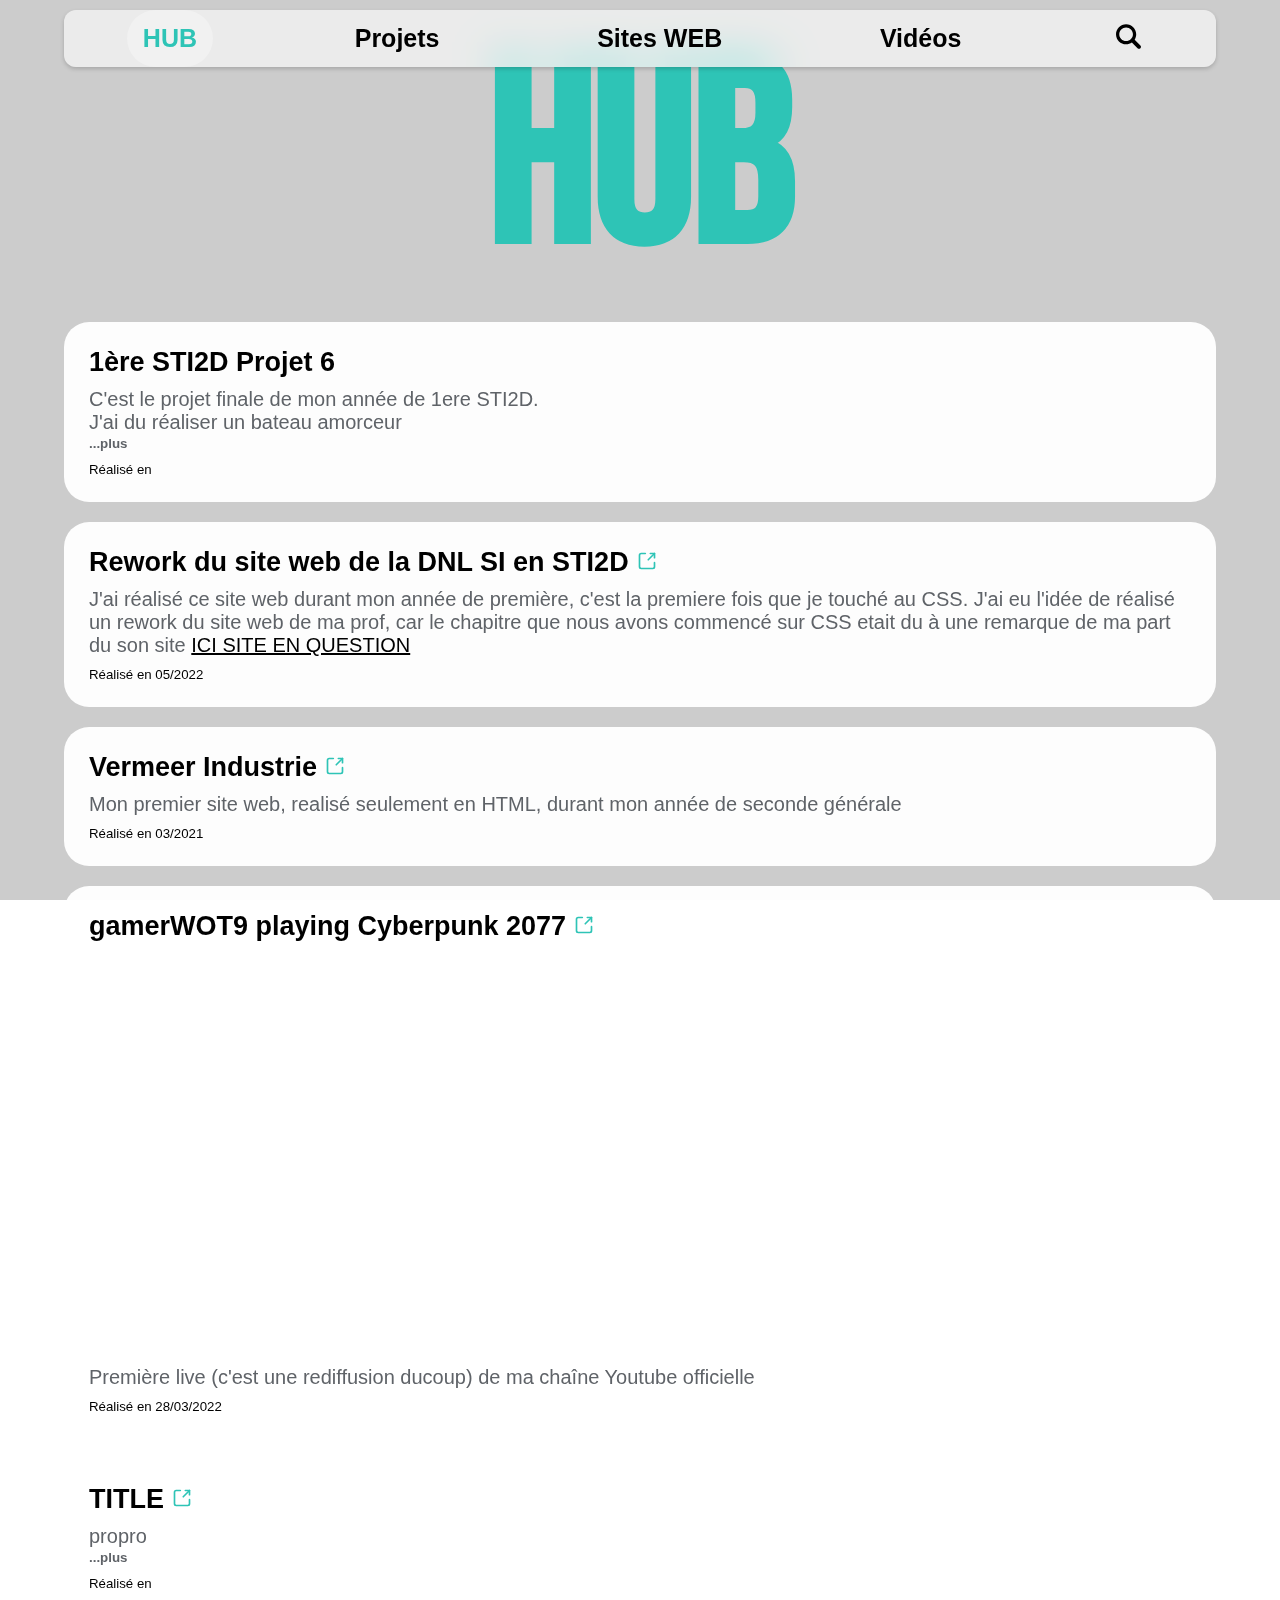
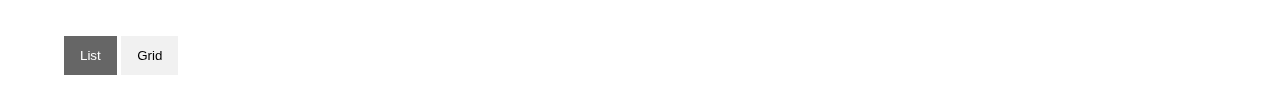
==== commit 73d5f7af: "BETA V0.23" ====
--- a/index.html
+++ b/index.html
@@ -4,6 +4,7 @@
 <html>
     <head>
         <link rel="stylesheet" href="the-base/style1.css">
+        <link rel="stylesheet" href="the-base/style1ALL.css">
         <script type="text/javascript" src="the-base/script.js"></script>
         <title>Le HUB de projets</title>
         <link rel="preconnect" href="https://fonts.googleapis.com">
@@ -30,7 +31,7 @@
 
         <div class="body1">
             <h1 style="position: relative; top: -82px; letter-spacing: -.02em; height: 217px; margin-top: 11px;margin-bottom: 32px;">HUB</h1>
-            <div id="myMenu" style="position: relative; top: -15px;">
+            <div class="myMenu" id="myMenu" style="position: relative; top: -15px; display: grid; gap: 1.25rem;">
                 <article class="tab-----content displaynone">
                     <div class="tagdiv">
                         <div class="tagele"><h4>TAG NAME</h4></div>
@@ -171,6 +172,13 @@
                         </div>
                     </div>
                 </article>
+
+                <div>
+                    <div id="btnContainer">
+                        <button class="btn activebt" onclick="listView()"><i class="fa fa-bars"></i> List</button> 
+                        <button class="btn" onclick="gridView()"><i class="fa fa-th-large"></i> Grid</button>
+                      </div>
+                </div>
             </div>
         </div>
     </body>
--- a/the-base/style1.css
+++ b/the-base/style1.css
@@ -1,81 +1,18 @@
-* {
-    margin: 0;
-    padding: 0;
-    box-sizing: border-box;
-}
-
-body {
-    font-family: -apple-system, BlinkMacSystemFont, 'Segoe UI', Roboto, Oxygen, Ubuntu, Cantarell, 'Open Sans', 'Helvetica Neue', sans-serif;
-}
-
-div.background-image {
-    width: 100%; 
-    height: 100%; 
-    background-attachment: fixed; 
-    background-size: cover;
-    position: fixed;
-}
-
-div.background-color {
-    background: rgba(0, 0, 0, 0.2);
-    position: fixed;
-    width: 100%;
-    height: 100%;
-}
-
-
-
-h1 {
-    text-align: center;
-    font-family: 'Bebas Neue';
-    font-size: 260px;
-    color: #2EC4B6;
-}
-h2 {
-    font-size: 27px;
-    margin-bottom: 10px;
-}
-h4 {
-    font-weight: normal;
-    display: flex;
-    align-items: center;
-    font-size: 12px;
-    color: #5F6368;
-}
-h5 {
-    margin-top: 10px;
-    font-weight: normal;
-}
-
-a {
-    color: black;
-}
-a:hover {
-    color: #2EC4B6;
-}
-h2 a {
-    text-decoration: none;
-}
-a.external:after {
-    content: "";
-    display: inline-flex;
-    height: 20px;
-    width: 20px;
-    margin-left: 8px;
-    background-image: url(../the-base/images/icons/link-out-svgrepo-com.svg);
-    background-size: cover;
-}
-
-p {
-    font-size: 20px;
-    color: #5F6368;
-}
-
-iframe {
-    margin-bottom: 10px;
-}
-
-
+/* BEGINNING_BACKGROUND */
+    div.background-image {
+        width: 100%; 
+        height: 100%; 
+        background-attachment: fixed; 
+        background-size: cover;
+        position: fixed;
+    }
+    div.background-color {
+        background: rgba(0, 0, 0, 0.2);
+        position: fixed;
+        width: 100%;
+        height: 100%;
+    }
+/* END_BACKGROUND */
 
 
 
@@ -88,384 +25,378 @@
 }
 
 
-.tab {
-    position: sticky; 
-    top: 0px;
-    margin-bottom: 11px;
-    padding-top: 10px;
-    padding-bottom: 10px;
-    z-index: 9;
-
-    transition: top 0.3s;
-}
-.tab-2 {
-    width: 50%;
-    margin-left: auto;
-    margin-right: auto;
+
+/* BEGINNING_NAVBAR */
+    .tab {
+        position: sticky; 
+        top: 0px;
+        margin-bottom: 11px;
+        padding-top: 10px;
+        padding-bottom: 10px;
+        z-index: 9;
+
+        transition: top 0.3s;
+    }
+    .tab-2 {
+        width: 50%;
+        margin-left: auto;
+        margin-right: auto;
+        display: flex;
+        justify-content: space-around;
+        background-color: #ffffff99;
+        border-radius: 12px;
+        backdrop-filter: blur(20px);
+        box-shadow: rgba(0, 0, 0, 0.18) 0px 2px 4px;
+        overflow: hidden;
+    }
+    .tab button.tablinks {
+        background: none;
+        font-size: 25px;
+        float: left;
+        border: none;
+        outline: none;
+        cursor: pointer;
+        padding: 14px 16px;
+        transition: 0.3s;
+        border-radius: 99px;
+        font-weight: bold;
+        color: black;
+    }
+    .tab button.tablinks:hover {
+        color: #2EC4B6;
+    }
+    .tab button.tablinks.active {
+        color: #2EC4B6; 
+        background-color: rgba(255, 255, 255, 0.3);
+    }
+/* END_NAVBAR */
+
+
+
+/* SEARCH BAR */
+    .search-box{
+        position: relative;
+      }
+    .input-search{
+      height: 85%;
+      margin-top: 4px;
+      width: 50px;
+      border-style: none;
+      padding: 10px;
+      font-size: 18px;
+      outline: none;
+      transition: all .3s ease-in-out;
+      background-color: transparent;
+      padding-right: 40px;
+      border-radius: 12px;
+      color: black;
+    }
+    .input-search::placeholder{
+      color:rgba(57, 57, 57, 0.648);
+      font-size: 18px;
+      font-weight: 100;
+    }
+    .btn-search{
+      width: 50px;
+      height: 100%;
+      border-style: none;
+      font-size: 20px;
+      font-weight: bold;
+      outline: none;
+      cursor: pointer;
+      border-radius: 50%;
+      position: absolute;
+      right: 0px;
+      color:#ffffff ;
+      background-color:transparent;
+      pointer-events: painted;  
+    }
+    .btn-search:focus ~ .input-search{
+      width: 300px;
+      background-color: white;
+    }
+    .input-search:focus{
+      width: 300px;
+      background-color: white;
+    }
+/* SEARCH BAR */
+
+
+
+/* ARTICLE */
+    .tabcontent {
+        background-color: rgba(255, 255, 255, 0.95);
+        border-radius: 25px;
+        padding: 25px;
+        display: none;
+        animation: fadeEffect 0.45s;
+    }
+    .tabcontent:hover {
+        background-color: white;
+    }
+    /* Go from zero to full opacity */
+    @keyframes fadeEffect {
+      from {opacity: 0;}
+      to {opacity: 1;}
+    }
+    .articlefood {
+      display: grid;
+      grid-template-columns: repeat(2, 1fr);
+    }
+/* END_ARTICLE */
+
+
+
+/* TAG */
+    div.spacer {
+      background-color: #72767a;
+      width: 1px;
+      height: 20px;
+      margin: 0 10px;
+    }
+
+    .tagdiv {
+      align-items: center;
+      display: none;
+      margin-left: auto;
+      animation: fadeEffect 0.4s;
+    }
+    article.tabcontent:hover div.tagdiv {
     display: flex;
-    justify-content: space-around;
-    background-color: #ffffff99;
-    border-radius: 12px;
-    backdrop-filter: blur(20px);
-    box-shadow: rgba(0, 0, 0, 0.18) 0px 2px 4px;
-    overflow: hidden;
-}
-  
-.tab button.tablinks {
-    background: none;
-    font-size: 25px;
-    float: left;
-    border: none;
-    outline: none;
-    cursor: pointer;
-    padding: 14px 16px;
-    transition: 0.3s;
-    border-radius: 99px;
-    font-weight: bold;
-    color: black;
-}
-.tab button.tablinks:hover {
-    color: #2EC4B6;
-}
-.tab button.tablinks.active {
-    color: #2EC4B6; 
-    background-color: rgba(255, 255, 255, 0.3);
-}
-
-
-button.trierlinks {
-    background: none;
-    font-size: 20px;
-    float: left;
-    border: none;
-    outline: none;
-    cursor: pointer;
-    padding: 14px 16px;
-    transition: 0.3s;
-    color: white;
-}
-
-
-
-.tabcontent {
-    background-color: rgba(255, 255, 255, 0.95);
-    border-radius: 25px;
-    padding: 25px;
-    margin-bottom: 20px;
-    display: none;
-    animation: fadeEffect 0.45s;
-}
-.tabcontent:hover {
-    background-color: white;
-}
-
-  /* Go from zero to full opacity */
-  @keyframes fadeEffect {
-    from {opacity: 0;}
-    to {opacity: 1;}
-  }
-
-.displaynone {
-    display: none;
-}
-
-.zoomh {
-    transition: transform .2s;
-}
-.zoomh:hover {
-    transform: scale(1.03);
-}
-
-@media screen and (max-width: 1280px) {
-    div.body1 {
-        width: 90%;
-    }
-    .tab-2 {
-        width: 90%;
-    }
-}
-
-
-
-.accordion {
-    color: #5F6368;
-    display: flex;
-    margin-left: auto;
-    margin-right: auto;
-
-    background: none;
-    border: none;
-    outline: none;
-    cursor: pointer;
-    font-weight: bold;
-    border-radius: 20px;
-    padding: 4px 16px;
-    padding: 18px;
-  }
-.active, .accordion:hover {
-    color: black;
-}
-.panel {
-    display: none;
-    overflow: hidden;
-    width: 100%;
-}
-.tabcontent img {
-    margin-top: 10px;
-    object-fit: cover;
-    width: 100%;
-    height: 423px;
-}
-
-
-
-
-.search-box{
+    }
+    .tagele {
+      padding: 5px;
+      border-radius: 12px;
+      box-shadow: rgba(0, 0, 0, 0.02) 0px 1px 3px 0px, rgba(27, 31, 35, 0.15) 0px 0px 0px 1px;
+    }
+    div.tagele h4::before {
+      content: "";
+      display: inline-flex;
+      height: 13px;
+      width: 13px;
+      margin-right: 5px;
+      background-image: url(../the-base/images/icons/tag.svg);
+      background-size: cover;
+      align-items: center;
+    }
+/* TAG */
+
+
+
+/* MORE OPTION DANS LES ARTICLES */
+    .accordion {
+        color: #5F6368;
+        display: contents;
+        margin-left: auto;
+        margin-right: auto;
+
+        background: none;
+        border: none;
+        outline: none;
+        cursor: pointer;
+        font-weight: bold;
+        border-radius: 20px;
+        padding: 4px 16px;
+        padding: 18px;
+      }
+    .active, .accordion:hover {
+        color: black;
+    }
+    .panel {
+        display: none;
+        overflow: hidden;
+        width: 100%;
+        margin-top: 7px;
+    }
+    .tabcontent img {
+        margin-top: 10px;
+        object-fit: cover;
+        width: 100%;
+        height: 423px;
+    }
+/* MORE OPTION DANS LES ARTICLES */
+
+
+
+/* Slideshow / Carousel */
+    .slideshow-container {
+    max-width: 1000px;
     position: relative;
-  }
-  .input-search{
-    height: 85%;
-    margin-top: 4px;
-    width: 50px;
-    border-style: none;
-    padding: 10px;
-    font-size: 18px;
-    outline: none;
-    transition: all .3s ease-in-out;
-    background-color: transparent;
-    padding-right: 40px;
-    border-radius: 12px;
-    color: black;
-  }
-  .input-search::placeholder{
-    color:rgba(57, 57, 57, 0.648);
-    font-size: 18px;
-    font-weight: 100;
-  }
-  .btn-search{
-    width: 50px;
-    height: 100%;
-    border-style: none;
-    font-size: 20px;
-    font-weight: bold;
-    outline: none;
-    cursor: pointer;
-    border-radius: 50%;
-    position: absolute;
-    right: 0px;
-    color:#ffffff ;
-    background-color:transparent;
-    pointer-events: painted;  
-  }
-  .btn-search:focus ~ .input-search{
-    width: 300px;
-    background-color: white;
-  }
-  .input-search:focus{
-    width: 300px;
-    background-color: white;
-  }
-
-
-
-
-  /* Slideshow / Carousel ____________________________________________________________________________________________ */
-
-  .slideshow-container {
-  max-width: 1000px;
-  position: relative;
-  margin: auto;
-}
-
-/* Hide the images by default */
-.mySlides {
-    display: none;
-  }
-  
-  /* Next & previous buttons */
-  .prev, .next {
-    cursor: pointer;
-    position: absolute;
-    top: 50%;
-    width: auto;
-    margin-top: -22px;
-    padding: 16px;
-    color: white;
-    font-weight: bold;
-    font-size: 18px;
-    transition: 0.6s ease;
-    border-radius: 0 3px 3px 0;
-    user-select: none;
-  }
-  
-  /* Position the "next button" to the right */
-  .next {
-    right: 0;
-    border-radius: 3px 0 0 3px;
-  }
-  
-  /* On hover, add a black background color with a little bit see-through */
-  .prev:hover, .next:hover {
-    background-color: rgba(0,0,0,0.8);
-  }
-  
-  /* Caption text */
-  .text {
-    color: #f2f2f2;
-    font-size: 15px;
-    padding: 8px 12px;
-    position: absolute;
-    bottom: 8px;
-    width: 100%;
-    text-align: center;
-  }
-  
-  /* Number text (1/3 etc) */
-  .numbertext {
-    color: #f2f2f2;
-    font-size: 12px;
-    padding: 8px 12px;
-    position: absolute;
-    top: 0;
-  }
-  
-  /* The dots/bullets/indicators */
-  .dot {
-    cursor: pointer;
-    height: 15px;
-    width: 15px;
-    margin: 0 2px;
-    background-color: #bbb;
-    border-radius: 50%;
-    display: inline-block;
-    transition: background-color 0.6s ease;
-  }
-  
-  span.active, .dot:hover {
-    background-color: #717171;
-  }
-  
-  /* Fading animation */
-  .fade {
-    animation-name: fade;
-  }
-  
-  @keyframes fade {
-    from {opacity: .4}
-    to {opacity: 1}
-  }
-
-
-/* Image ZOOM ________________________________________________________________________*/
-/* Style the Image Used to Trigger the Modal */
-#myImg {
-    border-radius: 5px;
-    cursor: pointer;
-    transition: 0.3s;
-  }
-  
-  
-  /* The Modal (background) */
-  .modal {
-    display: none; /* Hidden by default */
-    position: fixed; /* Stay in place */
-    z-index: 100; /* Sit on top */
-    padding-top: 60px; /* Location of the box */
-    left: 0;
-    top: 0;
-    width: 100%; /* Full width */
-    height: 100%; /* Full height */
-    overflow: auto; /* Enable scroll if needed */
-    background-color: rgb(0,0,0); /* Fallback color */
-    background-color: rgba(0,0,0,0.9); /* Black w/ opacity */
-  }
-  
-  /* Modal Content (Image) */
-  .modal-content {
     margin: auto;
-    display: block;
-    object-fit: contain;
-    max-width: 90%;
-    max-height: 90%;
-  }
-  
-  /* Caption of Modal Image (Image Text) - Same Width as the Image */
-  #caption {
-    margin: auto;
-    display: block;
-    width: 80%;
-    max-width: 700px;
-    text-align: center;
-    color: #ccc;
-    padding: 10px 0;
-  }
-  
-  @keyframes zoom {
-    from {transform:scale(0)}
-    to {transform:scale(1)}
-  }
-  
-  /* The Close Button */
-  span.close {
-    position: absolute;
-    top: 15px;
-    right: 35px;
-    color: #f1f1f1;
-    font-size: 75px;
-    font-weight: bold;
-    transition: 0.3s;
-  }
-  
-  span.close:hover,
-  span.close:focus {
-    color: #bbb;
-    text-decoration: none;
-    cursor: pointer;
-  }
-  
-  /* 100% Image Width on Smaller Screens */
-  @media only screen and (max-width: 700px){
+    }
+
+    /* Hide the images by default */
+    .mySlides {
+      display: none;
+    }
+    
+    /* Next & previous buttons */
+    .prev, .next {
+      cursor: pointer;
+      position: absolute;
+      top: 50%;
+      width: auto;
+      margin-top: -22px;
+      padding: 16px;
+      color: white;
+      font-weight: bold;
+      font-size: 18px;
+      transition: 0.6s ease;
+      border-radius: 0 3px 3px 0;
+      user-select: none;
+    }
+    
+    /* Position the "next button" to the right */
+    .next {
+      right: 0;
+      border-radius: 3px 0 0 3px;
+    }
+    
+    /* On hover, add a black background color with a little bit see-through */
+    .prev:hover, .next:hover {
+      background-color: rgba(0,0,0,0.8);
+    }
+    
+    /* Caption text */
+    .text {
+      color: #f2f2f2;
+      font-size: 15px;
+      padding: 8px 12px;
+      position: absolute;
+      bottom: 8px;
+      width: 100%;
+      text-align: center;
+    }
+    
+    /* Number text (1/3 etc) */
+    .numbertext {
+      color: #f2f2f2;
+      font-size: 12px;
+      padding: 8px 12px;
+      position: absolute;
+      top: 0;
+    }
+    
+    /* The dots/bullets/indicators */
+    .dot {
+      cursor: pointer;
+      height: 15px;
+      width: 15px;
+      margin: 0 2px;
+      background-color: #bbb;
+      border-radius: 50%;
+      display: inline-block;
+      transition: background-color 0.6s ease;
+    }
+    
+    span.active, .dot:hover {
+      background-color: #717171;
+    }
+    
+    /* Fading animation */
+    .fade {
+      animation-name: fade;
+    }
+    
+    @keyframes fade {
+      from {opacity: .4}
+      to {opacity: 1}
+    }
+/* Slideshow / Carousel */
+
+
+
+/* Image ZOOM */
+    /* Style the Image Used to Trigger the Modal */
+    #myImg {
+      border-radius: 5px;
+      cursor: pointer;
+      transition: 0.3s;
+    }
+
+    /* The Modal (background) */
+    .modal {
+      display: none; /* Hidden by default */
+      position: fixed; /* Stay in place */
+      z-index: 100; /* Sit on top */
+      padding-top: 60px; /* Location of the box */
+      left: 0;
+      top: 0;
+      width: 100%; /* Full width */
+      height: 100%; /* Full height */
+      overflow: auto; /* Enable scroll if needed */
+      background-color: rgb(0,0,0); /* Fallback color */
+      background-color: rgba(0,0,0,0.9); /* Black w/ opacity */
+    }
+    
+    /* Modal Content (Image) */
     .modal-content {
-      width: 100%;
-    }
-  }
-
-
-  
-  div.spacer {
-    background-color: #72767a;
-    width: 1px;
-    height: 20px;
-    margin: 0 10px;
-  }
-
-  .tagdiv {
-    align-items: center;
-    display: flex;
-    position: absolute;
-    right: 10px;
-  }
-  .tagele {
-    padding: 5px;
-    margin: 1px;
-    border-radius: 12px;
-    box-shadow: rgba(0, 0, 0, 0.02) 0px 1px 3px 0px, rgba(27, 31, 35, 0.15) 0px 0px 0px 1px;
-  }
-  .tagele:hover {
-    box-shadow: #2ec4b549 0px 10px 36px 0px, rgba(27, 31, 35, 0.15) 0px 0px 0px 1px;
-  }
-  div.tagele h4::before {
-    content: "";
-    display: inline-flex;
-    height: 13px;
-    width: 13px;
-    margin-right: 5px;
-    background-image: url(../the-base/images/icons/tag.svg);
-    background-size: cover;
-    align-items: center;
-}
-
-
-.articlefood {
-  display: flex;
-}+      margin: auto;
+      display: block;
+      object-fit: contain;
+      max-width: 90%;
+      max-height: 90%;
+    }
+    
+    /* Caption of Modal Image (Image Text) - Same Width as the Image */
+    #caption {
+      margin: auto;
+      display: block;
+      width: 80%;
+      max-width: 700px;
+      text-align: center;
+      color: #ccc;
+      padding: 10px 0;
+    }
+    
+    @keyframes zoom {
+      from {transform:scale(0)}
+      to {transform:scale(1)}
+    }
+    
+    /* The Close Button */
+    span.close {
+      position: absolute;
+      top: 15px;
+      right: 35px;
+      color: #f1f1f1;
+      font-size: 75px;
+      font-weight: bold;
+      transition: 0.3s;
+    }
+    
+    span.close:hover,
+    span.close:focus {
+      color: #bbb;
+      text-decoration: none;
+      cursor: pointer;
+    }
+    
+    /* 100% Image Width on Smaller Screens */
+    @media only screen and (max-width: 700px){
+      .modal-content {
+        width: 100%;
+      }
+    }
+/* Image ZOOM */
+
+
+
+/* GRID OPTION */
+    .btn {
+      border: none;
+      outline: none;
+      padding: 12px 16px;
+      background-color: #f1f1f1;
+      cursor: pointer;
+    }
+
+    .btn:hover {
+      background-color: #ddd;
+    }
+
+    .btn.activebt {
+      background-color: #666;
+      color: white;
+    }
+/* GRID OPTION */
--- a/the-base/style1ALL.css
+++ b/the-base/style1ALL.css
@@ -0,0 +1,93 @@
+/* SETUP */
+        * {
+            margin: 0;
+            padding: 0;
+            box-sizing: border-box;
+        }
+
+        body {
+            font-family: -apple-system, BlinkMacSystemFont, 'Segoe UI', Roboto, Oxygen, Ubuntu, Cantarell, 'Open Sans', 'Helvetica Neue', sans-serif;
+        }
+/* SETUP */
+
+
+
+/* BEGINNING___FONT - TITLE_________________________________________________________________ */
+        h1 {
+            text-align: center;
+            font-family: 'Bebas Neue';
+            font-size: 260px;
+            color: #2EC4B6;
+        }
+        h2 {
+            font-size: 27px;
+            margin-bottom: 10px;
+        }
+        h4 {
+            font-weight: normal;
+            display: flex;
+            align-items: center;
+            font-size: 12px;
+            color: #5F6368;
+        }
+        h5 {
+            margin-top: 10px;
+            font-weight: normal;
+        }
+
+        a {
+            color: black;
+        }
+        a:hover {
+            color: #2EC4B6;
+        }
+        h2 a {
+            text-decoration: none;
+        }
+        a.external:after {
+            content: "";
+            display: inline-flex;
+            height: 20px;
+            width: 20px;
+            margin-left: 8px;
+            background-image: url(../the-base/images/icons/link-out-svgrepo-com.svg);
+            background-size: cover;
+        }
+
+        p {
+            font-size: 20px;
+            color: #5F6368;
+        }
+
+        iframe {
+            margin-bottom: 10px;
+        }
+/* END___FONT - TITLE__________________________________________________________________*/
+
+
+
+/* BEGINNING_PROPERTY__________________________________________________________________*/
+        .zoomh {
+            transition: transform .2s;
+        }
+        .zoomh:hover {
+            transform: scale(1.03);
+        }
+        
+        .displaynone {
+            display: none;
+        }
+/* END_PROPERTY________________________________________________________________________*/
+
+
+
+/* PHONE MODE */
+@media screen and (max-width: 1280px) {
+    div.body1 {
+        width: 90%;
+    }
+    .tab-2 {
+        width: 90%;
+    }
+  }
+/* PHONE MODE */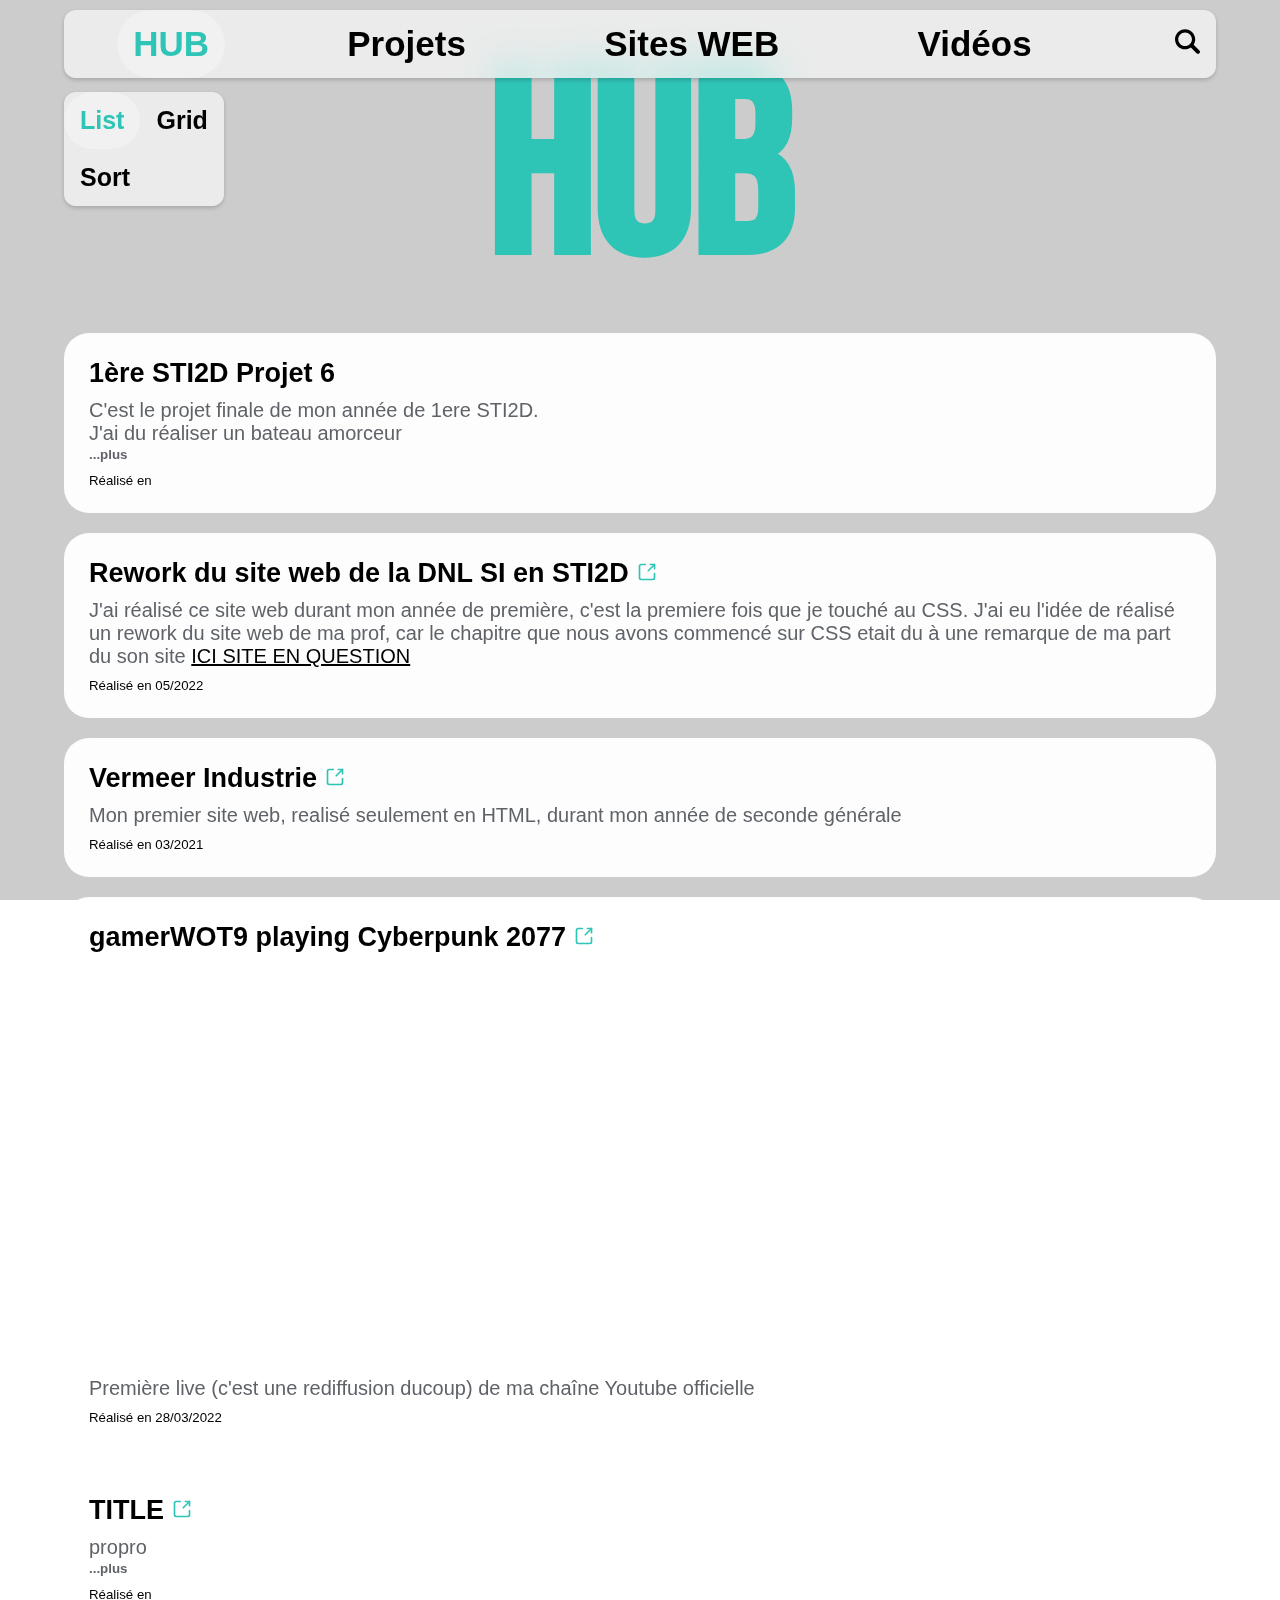
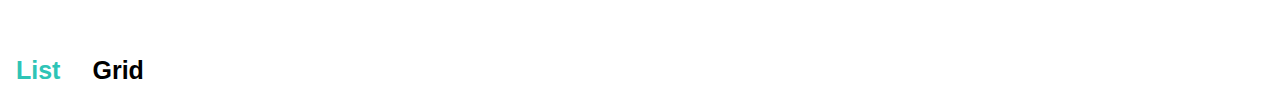
==== commit da19401a: "BETA V0.24" ====
--- a/index.html
+++ b/index.html
@@ -17,11 +17,30 @@
         <div class="background-color"></div>
         
             <div class="tab" id="navbar">
+                <div class="bar-option-but">
+                    <div class="bar-option">
+                        <div class="bar-option-btn"></div>
+    
+                        <div class="btnContainer" id="btnContainer">
+                            <button class="btn activebt" onclick="listView()">
+                                <i class="fa fa-bars"></i> List
+                            </button>
+                            <button class="btn" onclick="gridView()">
+                                <i class="fa fa-th-large"></i> Grid
+                            </button>
+                        </div>
+                        <button class="btn btnhover" onclick="sortTable()">Sort</button>
+
+                    </div>
+                </div>
+    
                 <div class="tab-2">
-                    <button class="tablinks" onclick="openCity(event, 'tabcontent')" id="defaultOpen">HUB</button>
-                    <button class="tablinks" onclick="openCity(event, 'Projets')">Projets</button>
-                    <button class="tablinks" onclick="openCity(event, 'Sites-WEB')">Sites WEB</button>
-                    <button class="tablinks" onclick="openCity(event, 'Vidéos')">Vidéos</button>
+                    <div class="tab-2-btn">
+                        <button class="tablinks" onclick="openCity(event, 'tabcontent')" id="defaultOpen">HUB</button>
+                        <button class="tablinks" onclick="openCity(event, 'Projets')">Projets</button>
+                        <button class="tablinks" onclick="openCity(event, 'Sites-WEB')">Sites WEB</button>
+                        <button class="tablinks" onclick="openCity(event, 'Vidéos')">Vidéos</button>
+                    </div>
                     <div class="search-box">
                         <button class="btn-search"><img src="the-base/images/icons/magnifying-glass.svg" style="width: 25px;"></button>
                         <input class="input-search" type="text" id="mySearch" onkeyup="myFunctionSearch()" placeholder="Rechercher..." title="Type in a category">
@@ -172,13 +191,6 @@
                         </div>
                     </div>
                 </article>
-
-                <div>
-                    <div id="btnContainer">
-                        <button class="btn activebt" onclick="listView()"><i class="fa fa-bars"></i> List</button> 
-                        <button class="btn" onclick="gridView()"><i class="fa fa-th-large"></i> Grid</button>
-                      </div>
-                </div>
             </div>
         </div>
     </body>
@@ -194,7 +206,15 @@
           
             <!-- Modal Caption (Image Text) -->
             <div id="caption"></div>
-          </div>
+        </div>
+
+        <div>
+            <div>
+                <div id="btnContainer">
+                    <button class="btn activebt" onclick="listView()"><i class="fa fa-bars"></i> List</button> 
+                    <button class="btn" onclick="gridView()"><i class="fa fa-th-large"></i> Grid</button>
+                  </div>
+            </div>
     </div>
     <script type="text/javascript" src="the-base/script2.js"></script>
 
--- a/the-base/style1.css
+++ b/the-base/style1.css
@@ -42,13 +42,19 @@
         margin-left: auto;
         margin-right: auto;
         display: flex;
-        justify-content: space-around;
+        justify-content: space-between;
         background-color: #ffffff99;
         border-radius: 12px;
         backdrop-filter: blur(20px);
         box-shadow: rgba(0, 0, 0, 0.18) 0px 2px 4px;
         overflow: hidden;
     }
+    .tab-2-btn {
+      width: 90%;
+      display: flex;
+      justify-content: space-around;
+    }
+
     .tab button.tablinks {
         background: none;
         font-size: 25px;
@@ -69,6 +75,20 @@
         color: #2EC4B6; 
         background-color: rgba(255, 255, 255, 0.3);
     }
+
+
+
+    /* OPTION NAVBAR */
+        .bar-option-but {
+          position: fixed;
+          left: 15%;
+        }
+        .bar-option-but {
+          background-color: #ffffff99;
+          border-radius: 12px;
+          backdrop-filter: blur(20px);
+          box-shadow: rgba(0, 0, 0, 0.18) 0px 2px 4px;  
+        }
 /* END_NAVBAR */
 
 
@@ -76,6 +96,7 @@
 /* SEARCH BAR */
     .search-box{
         position: relative;
+        margin-right: 4px;
       }
     .input-search{
       height: 85%;
@@ -186,7 +207,7 @@
 /* MORE OPTION DANS LES ARTICLES */
     .accordion {
         color: #5F6368;
-        display: contents;
+        display: flex;
         margin-left: auto;
         margin-right: auto;
 
@@ -279,18 +300,18 @@
     
     /* The dots/bullets/indicators */
     .dot {
-      cursor: pointer;
-      height: 15px;
-      width: 15px;
       margin: 0 2px;
-      background-color: #bbb;
+      display: inline-block;
+      border: 1px solid #202124;
       border-radius: 50%;
-      display: inline-block;
-      transition: background-color 0.6s ease;
+      cursor: pointer;
+      height: 12px;
+      width: 12px;
+      transition: background-color 0.2s ease;
     }
     
     span.active, .dot:hover {
-      background-color: #717171;
+      background-color: #202124;
     }
     
     /* Fading animation */
@@ -382,21 +403,31 @@
 
 
 
-/* GRID OPTION */
+/* BTN OPTION */
     .btn {
+      background: none;
+      font-size: 25px;
+      float: left;
       border: none;
       outline: none;
-      padding: 12px 16px;
-      background-color: #f1f1f1;
-      cursor: pointer;
+      cursor: pointer;
+      padding: 14px 16px;
+      transition: 0.3s;
+      border-radius: 99px;
+      font-weight: bold;
+      color: black;
     }
 
     .btn:hover {
-      background-color: #ddd;
+      color: #2EC4B6;
     }
 
     .btn.activebt {
-      background-color: #666;
-      color: white;
-    }
-/* GRID OPTION */
+      color: #2EC4B6; 
+      background-color: rgba(255, 255, 255, 0.3);
+    }
+    .btn.btnhover:hover {
+      color: #2EC4B6; 
+      background-color: rgba(255, 255, 255, 0.3);
+    }
+/* BTN OPTION */--- a/the-base/style1ALL.css
+++ b/the-base/style1ALL.css
@@ -82,12 +82,46 @@
 
 
 /* PHONE MODE */
-@media screen and (max-width: 1280px) {
-    div.body1 {
-        width: 90%;
-    }
-    .tab-2 {
-        width: 90%;
-    }
-  }
+        @media screen and (max-width: 1548px) {
+            div.body1 {
+                width: 70%;
+            }
+            .tab-2 {
+                width: 70%;
+            }
+            .bar-option-but {
+                position: fixed;
+                left: 3%;
+              }      
+        }
+
+
+        @media screen and (max-width: 1280px) {
+            div.body1 {
+                width: 90%;
+            }
+            .tab-2 {
+                width: 90%;
+            }
+            .tab button.tablinks {
+                font-size: 35px;
+            }
+            .btn-search img {
+                width: 35px;
+            }
+            .accordion {
+                display: contents;
+            }
+            .tagdiv h4 {
+                font-size: 21px;
+            }
+            div.tagele h4::before {
+                height: 21px;
+                width: 21px;
+            }
+            .bar-option-but {
+                position: fixed;
+                left: 5%; top: 92px;
+              }      
+        }
 /* PHONE MODE */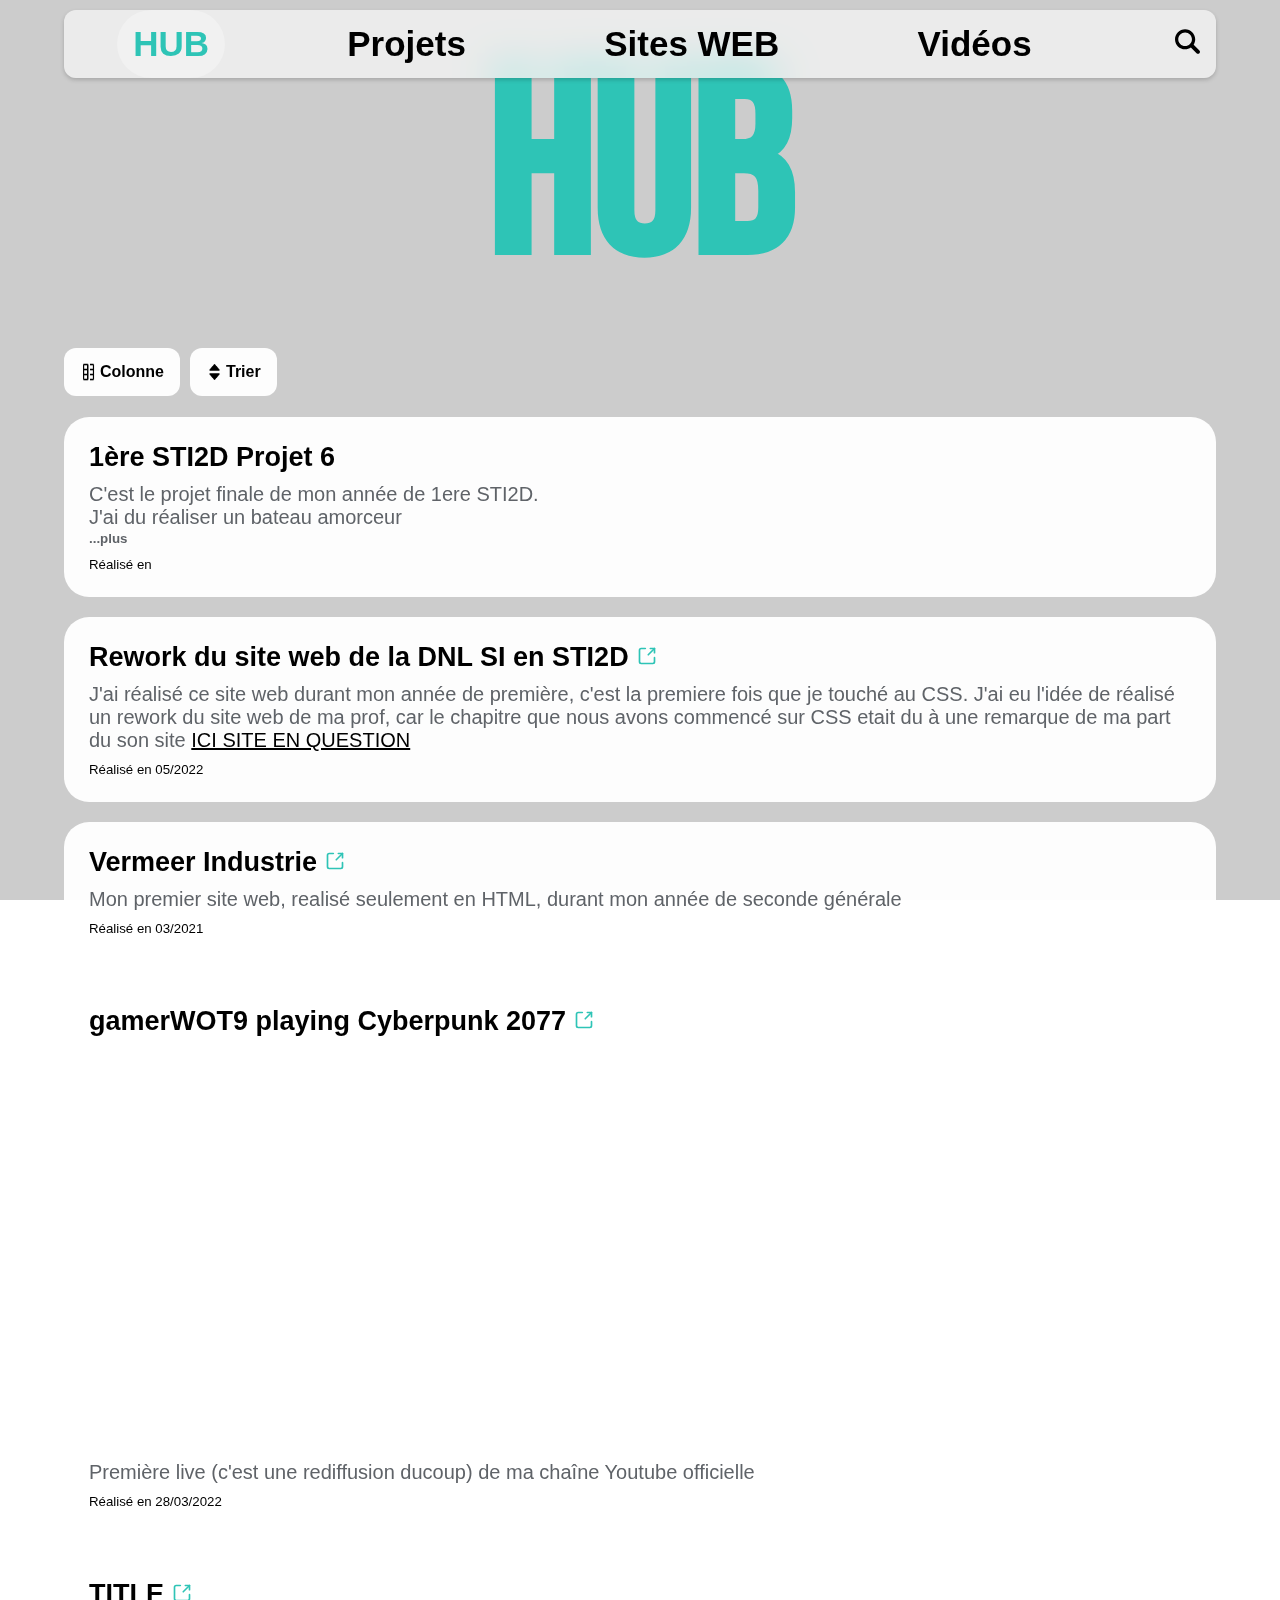
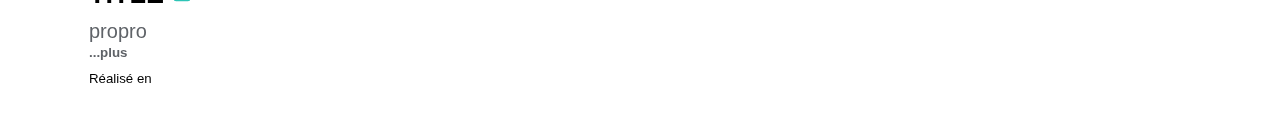
==== commit a8b92ad9: "BETA V0.25" ====
--- a/index.html
+++ b/index.html
@@ -17,23 +17,6 @@
         <div class="background-color"></div>
         
             <div class="tab" id="navbar">
-                <div class="bar-option-but">
-                    <div class="bar-option">
-                        <div class="bar-option-btn"></div>
-    
-                        <div class="btnContainer" id="btnContainer">
-                            <button class="btn activebt" onclick="listView()">
-                                <i class="fa fa-bars"></i> List
-                            </button>
-                            <button class="btn" onclick="gridView()">
-                                <i class="fa fa-th-large"></i> Grid
-                            </button>
-                        </div>
-                        <button class="btn btnhover" onclick="sortTable()">Sort</button>
-
-                    </div>
-                </div>
-    
                 <div class="tab-2">
                     <div class="tab-2-btn">
                         <button class="tablinks" onclick="openCity(event, 'tabcontent')" id="defaultOpen">HUB</button>
@@ -50,6 +33,25 @@
 
         <div class="body1">
             <h1 style="position: relative; top: -82px; letter-spacing: -.02em; height: 217px; margin-top: 11px;margin-bottom: 32px;">HUB</h1>
+            <div class="bar-option-but">
+                <div class="bar-option dropdown">
+                    <button class="dropbtn"><img class="iconnn" src="the-base\images\icons\section-column.png" alt="">Colonne<i class="fa fa-caret-down"></i></button>
+                    <div class="btnContainer dropdown-content" id="btnContainer">
+                        <button class="btn activebt" onclick="listView()">
+                            <i class="fa fa-bars"></i> List
+                        </button>
+                        <button class="btn" onclick="gridView()">
+                            <i class="fa fa-th-large"></i> Grid
+                        </button>
+                    </div>
+                </div>
+                <div class="bar-option dropdown" style="margin-left: 10px;">
+                    <button class="dropbtn"><img class="iconnn" src="the-base\images\icons\section-sort.png" alt="">Trier<i class="fa fa-caret-down"></i></button>
+                    <div class="btnContainer dropdown-content" id="btnContainer">
+                        <button class="btn btnhover" onclick="sortTable()">Sort</button>
+                    </div>
+                </div>
+            </div>
             <div class="myMenu" id="myMenu" style="position: relative; top: -15px; display: grid; gap: 1.25rem;">
                 <article class="tab-----content displaynone">
                     <div class="tagdiv">
@@ -207,15 +209,8 @@
             <!-- Modal Caption (Image Text) -->
             <div id="caption"></div>
         </div>
-
-        <div>
-            <div>
-                <div id="btnContainer">
-                    <button class="btn activebt" onclick="listView()"><i class="fa fa-bars"></i> List</button> 
-                    <button class="btn" onclick="gridView()"><i class="fa fa-th-large"></i> Grid</button>
-                  </div>
-            </div>
     </div>
+
     <script type="text/javascript" src="the-base/script2.js"></script>
 
 </html>--- a/the-base/style1.css
+++ b/the-base/style1.css
@@ -75,20 +75,6 @@
         color: #2EC4B6; 
         background-color: rgba(255, 255, 255, 0.3);
     }
-
-
-
-    /* OPTION NAVBAR */
-        .bar-option-but {
-          position: fixed;
-          left: 15%;
-        }
-        .bar-option-but {
-          background-color: #ffffff99;
-          border-radius: 12px;
-          backdrop-filter: blur(20px);
-          box-shadow: rgba(0, 0, 0, 0.18) 0px 2px 4px;  
-        }
 /* END_NAVBAR */
 
 
@@ -403,31 +389,103 @@
 
 
 
-/* BTN OPTION */
-    .btn {
+/* DROPDOWN */
+    .bar-option-but {
+      width: 100%;
+      display: flex;
+      margin-bottom: 2.25rem;
+      animation: fadeEffect 0.45s;
+    }
+    .dropdown-content button{
+      float: left;
+      width: 100%;
+      border: none;
+      font-size: 16px;
+      color: white;
+      text-align: center;
+      padding: 14px 16px;
+      text-decoration: none;
       background: none;
-      font-size: 25px;
+    }
+    .dropdown {
+      border-radius: 12px;
       float: left;
+      overflow: hidden;
+      background-color: rgba(255, 255, 255, 0.95);
+    }
+    .dropdown .dropbtn {
+      font-size: 16px;
+      font-weight: bold;
+      background: none;
       border: none;
       outline: none;
-      cursor: pointer;
       padding: 14px 16px;
-      transition: 0.3s;
-      border-radius: 99px;
+      margin: 0; /* Important for vertical align on mobile phones */
+      display: flex;
+      align-items: center;
+    }
+    .dropdown:hover {
+      border-radius: 12px 12px 0 0;
+    }
+    .dropdown-content {
+      display: none;
+      position: absolute;
+      background-color: rgba(255, 255, 255, 0.95);
+      min-width: 160px;
+      box-shadow: rgba(0, 0, 0, 0.18) 0px 2px 4px;
+      border-radius: 0 12px 12px;
+      z-index: 1;
+      overflow: hidden;
+    }
+    .dropdown-content button {
+      float: none;
+      color: black;
+      padding: 12px 16px;
+      text-decoration: none;
+      display: block;
+      text-align: left;
+      background: none;
+    }
+    /* Add a grey background color to dropdown links on hover */
+    .dropdown-content button:hover {
+      background-color: rgba(0, 0, 0, 0.08);
+    }
+    .dropdown-content button.activebt {
+      background-color: rgba(0, 0, 0, 0.08);
+      color: #2EC4B6;
       font-weight: bold;
-      color: black;
-    }
-
-    .btn:hover {
-      color: #2EC4B6;
-    }
-
-    .btn.activebt {
-      color: #2EC4B6; 
-      background-color: rgba(255, 255, 255, 0.3);
-    }
-    .btn.btnhover:hover {
-      color: #2EC4B6; 
-      background-color: rgba(255, 255, 255, 0.3);
-    }
-/* BTN OPTION */+    }
+    /* Show the dropdown menu on hover */
+    .dropdown:hover .dropdown-content {
+      display: block;
+    }
+    /* BTN OPTION 
+        .btn {
+          background: none;
+          font-size: 25px;
+          float: left;
+          border: none;
+          outline: none;
+          cursor: pointer;
+          padding: 14px 16px;
+          transition: 0.3s;
+          border-radius: 99px;
+          font-weight: bold;
+          color: black;
+        }
+
+        .btn:hover {
+          color: #2EC4B6;
+          box-shadow: rgba(0, 0, 0, 0.18) 0px 2px 4px;
+        }
+
+        .btn.activebt {
+          color: #2EC4B6;
+          box-shadow: rgba(0, 0, 0, 0.18) 0px 2px 4px;
+        }
+        .btn.btnhover:hover {
+          color: #2EC4B6;
+          box-shadow: rgba(0, 0, 0, 0.18) 0px 2px 4px;
+        }
+    BTN OPTION */
+/* DROPDOWN */--- a/the-base/style1ALL.css
+++ b/the-base/style1ALL.css
@@ -62,6 +62,12 @@
         iframe {
             margin-bottom: 10px;
         }
+
+        img.iconnn {
+            width: 20px;
+            height: 20px;
+            padding-right: 3px;
+        }
 /* END___FONT - TITLE__________________________________________________________________*/
 
 
@@ -89,10 +95,6 @@
             .tab-2 {
                 width: 70%;
             }
-            .bar-option-but {
-                position: fixed;
-                left: 3%;
-              }      
         }
 
 
@@ -119,9 +121,5 @@
                 height: 21px;
                 width: 21px;
             }
-            .bar-option-but {
-                position: fixed;
-                left: 5%; top: 92px;
-              }      
         }
 /* PHONE MODE */